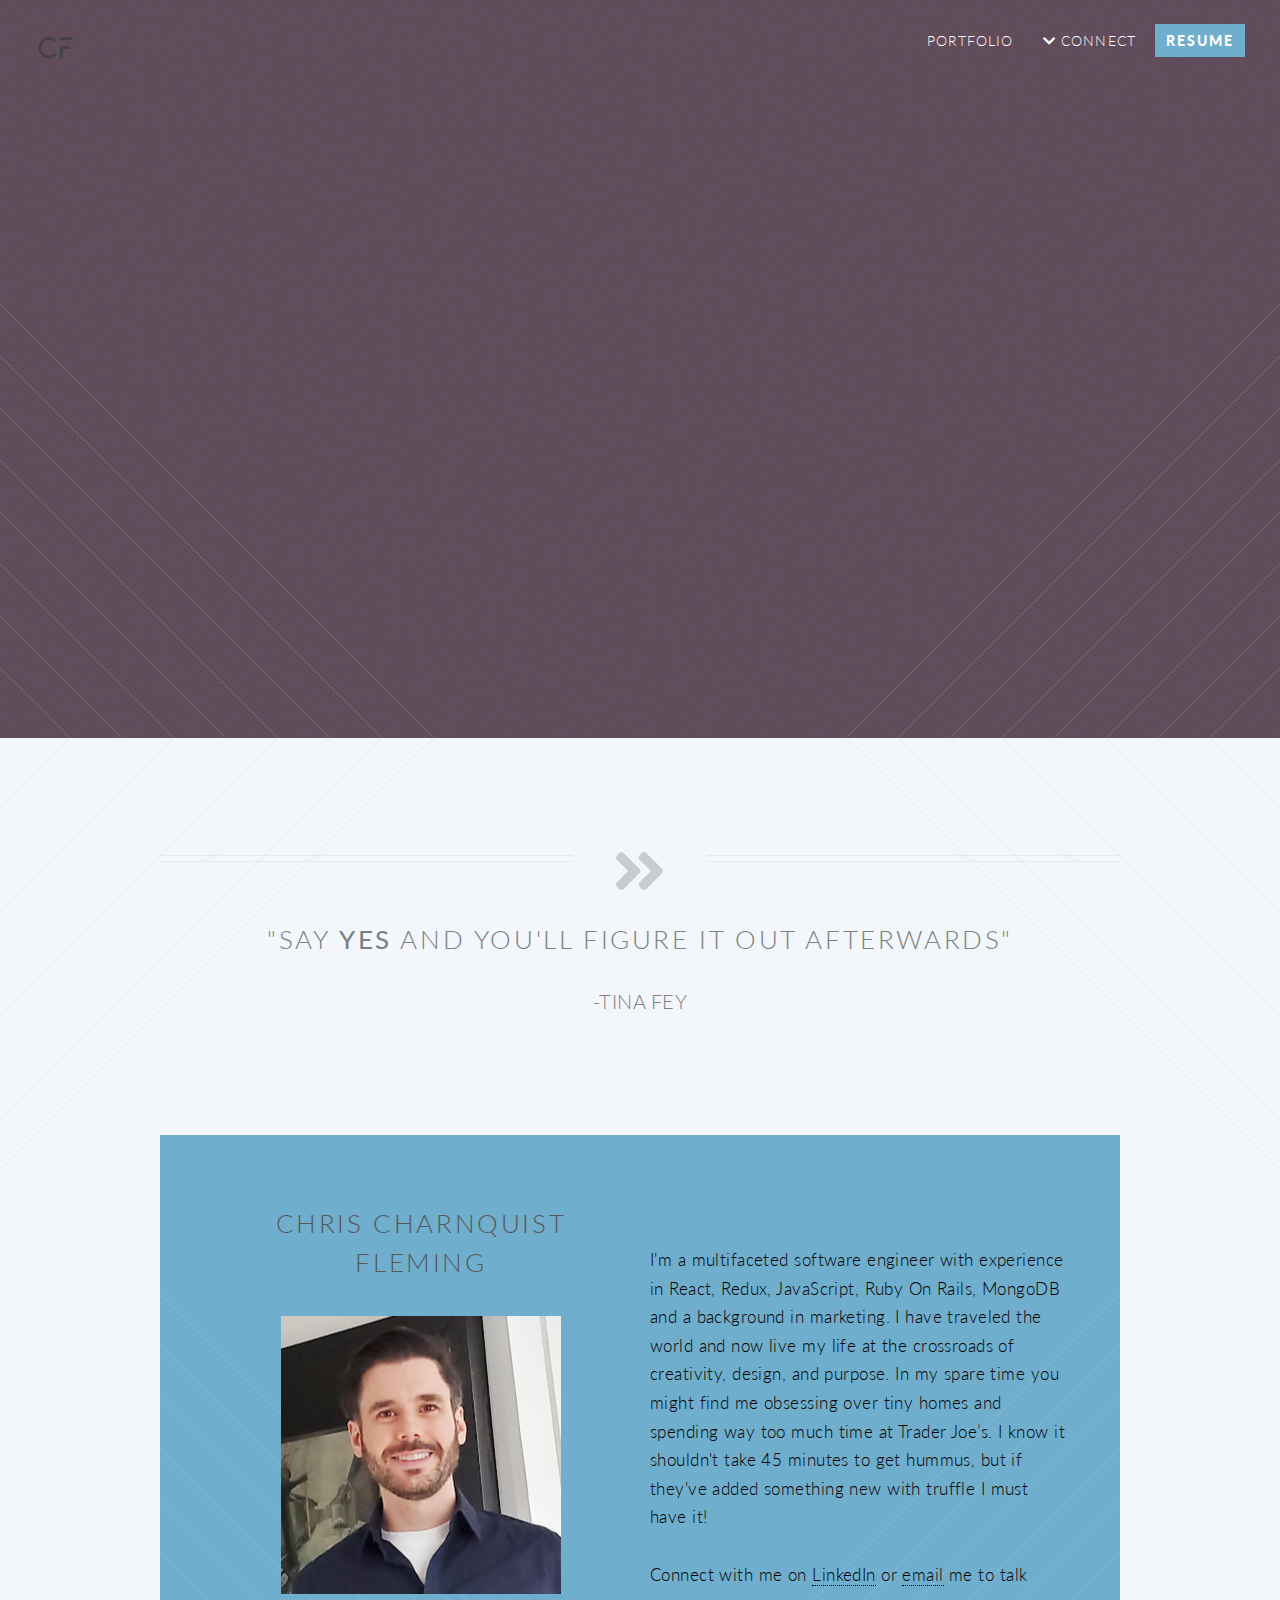
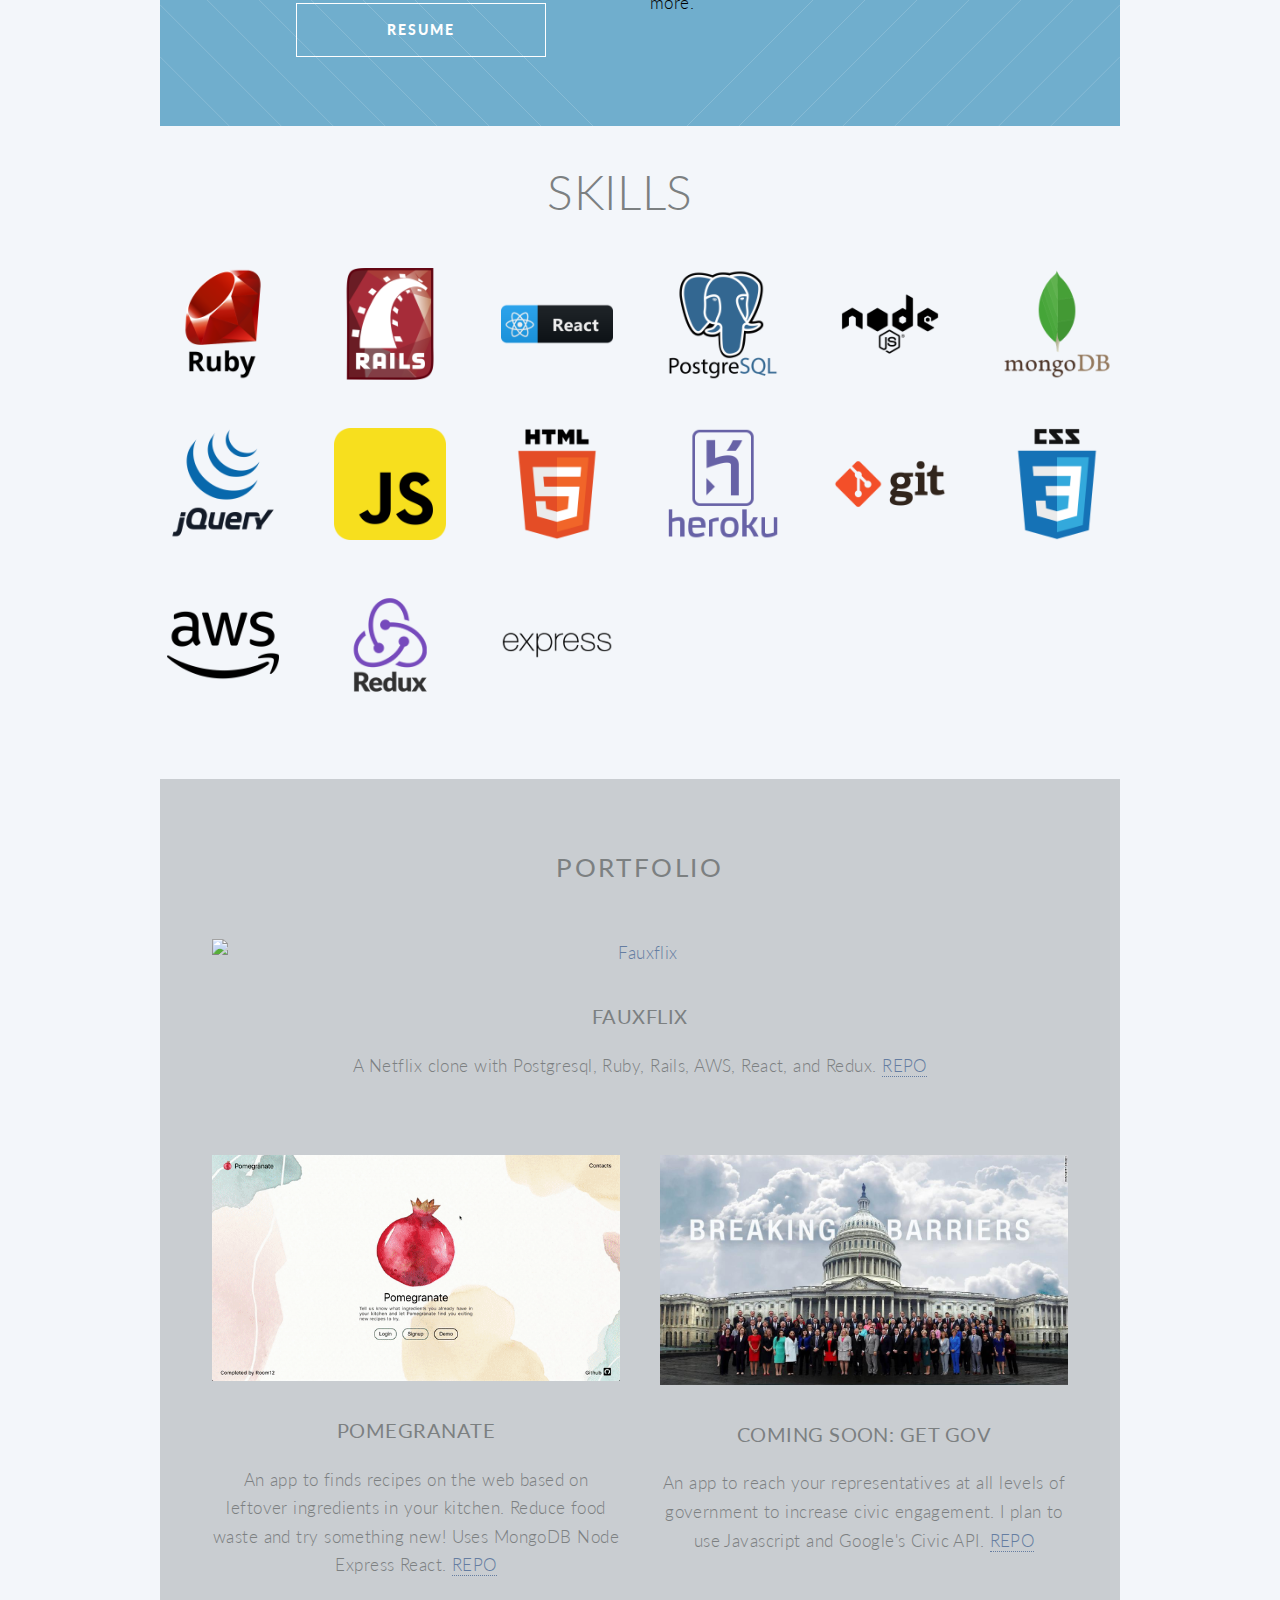
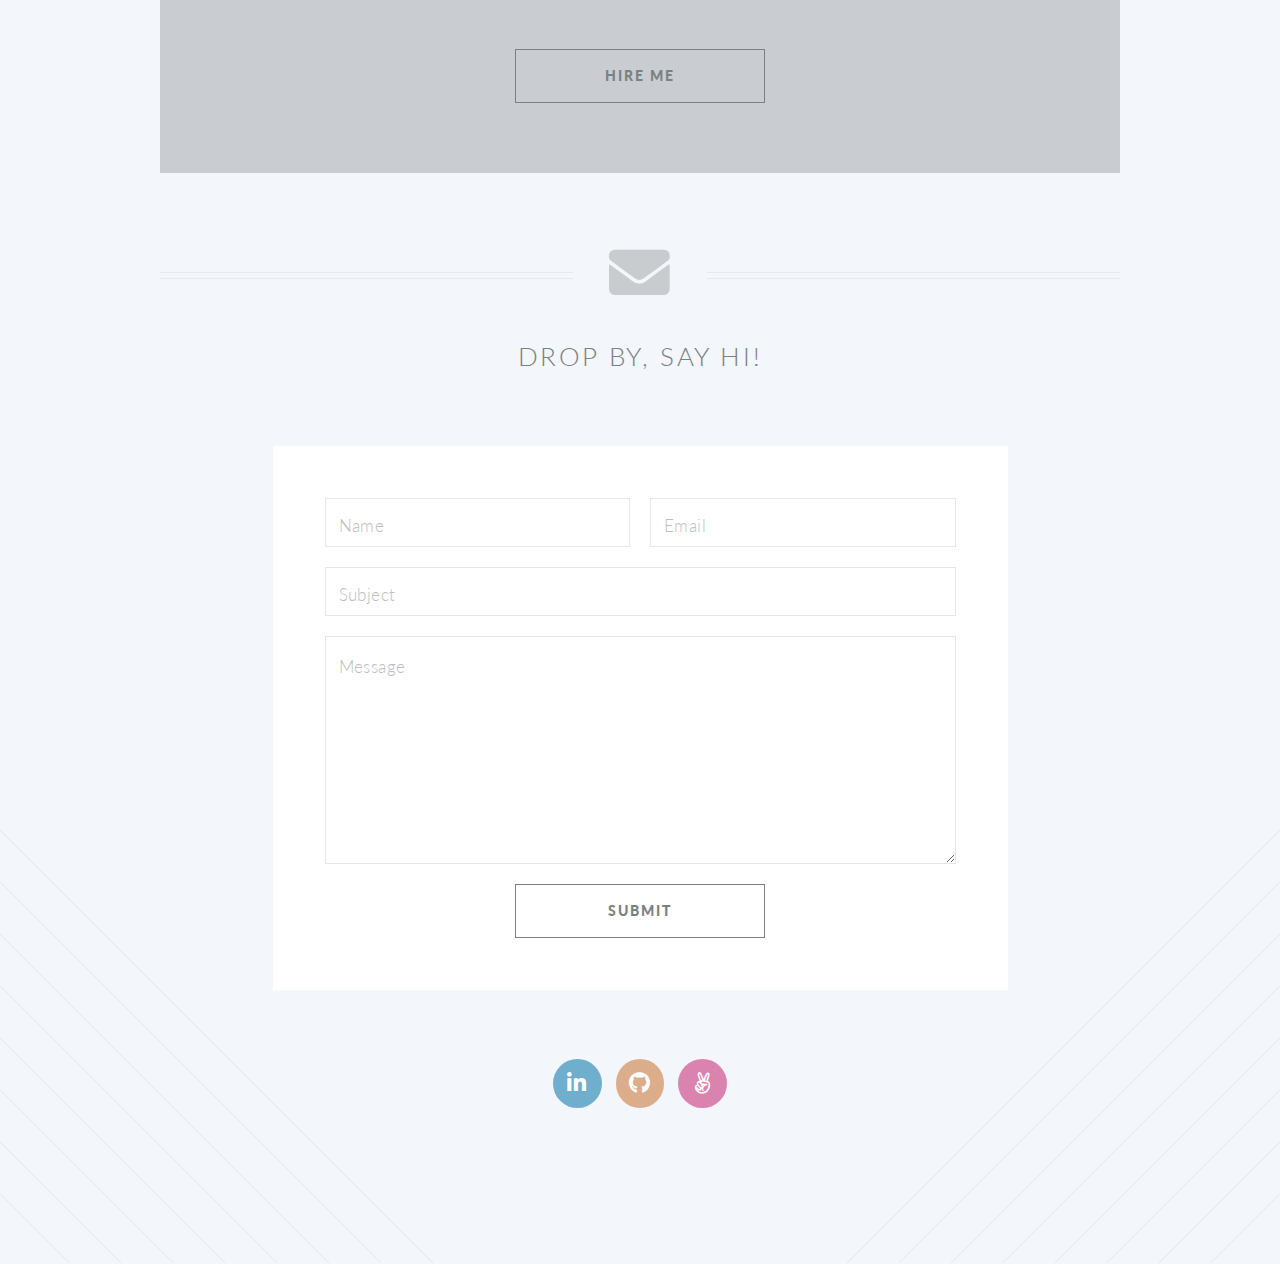
==== index.html @ 37ac49d1 "Update anchor tags" ====
<!DOCTYPE HTML>

<html>
	<head>
		<title>ChristopherCFleming</title>
		<meta charset="utf-8" />
		<meta property="og:title" content="Portfolio Site" />
		<meta property='og:image' content="portfolio_preview_pic.png" />
		<meta property="og:description"
       		content="Christopher Charnquist Fleming's Software Engineering Portfolio."
     	/>
		<meta name="viewport" content="width=device-width, initial-scale=1, user-scalable=no" />
		<link rel="stylesheet" href="assets/css/main.css" />
		<noscript><link rel="stylesheet" href="assets/css/noscript.css" /></noscript>
		<link rel="apple-touch-icon" sizes="180x180" href="/apple-touch-icon.png">
		<link rel="icon" type="image/png" sizes="32x32" href="/favicon-32x32.png">
		<link rel="icon" type="image/png" sizes="16x16" href="/favicon-16x16.png">
		<link rel="manifest" href="/site.webmanifest">
	</head>
	<body class="index is-preload">
		<div id="page-wrapper">

			<!-- Header -->
				<header id="header" class="alt">
					<h1 id="logo"><a href="#page-wrapper"><img src="./better_initials.png" alt="logo" id="initialsLogo"></a></h1>
					<nav id="nav">
						<ul>
							<li class="submenuregular">
								<a href="#portfolio">Portfolio</a>
							</li>
							<li class="submenu"><i class="fas fa-chevron-down"></i> Connect
								<ul>
									<li>
										<a href="https://www.linkedin.com/in/christophercfleming/" target="__">LinkedIn</a>
									</li>
									<li>
										<a href="https://github.com/ChristopherCFleming" target="__">Github</a>
									</li>
									<li>
										<a href="https://angel.co/u/christopher-c-fleming" target="__">AngelList</a>
									</li>
									<li>
										<a href="#email">Email</a>
									</li>
								</ul>
							</li>
							<li><a href="Chris_Charnquist_Fleming_Resume.pdf" class="button primary" target="__">Resume</a></li>
						</ul>
					</nav>
				</header>

			<!-- Banner -->
				<section id="banner">

					<!--
						".inner" is set up as an inline-block so it automatically expands
						in both directions to fit whatever's inside it. This means it won't
						automatically wrap lines, so be sure to use line breaks where
						appropriate (<br />).
					-->
					<div class="inner">
						<h2>Nice to meet you. I'm Chris.</h2>
						<p>NYC Software Engineer</p>
					</div>

				</section>

			<!-- Main -->
				<article id="main">

					<header class="special container">
						<span class="icon solid fas fa-angle-double-right"></span>
						
						<h2>"Say <strong>yes</strong> and you'll figure it out afterwards"</h2>
						<br />
						<h3>-Tina Fey</h3>
						<br />
					</header>

					<!-- One -->
						<section class="wrapper style2 container special-alt">
							<div class="row gtr-50">
								<div class="col-6 col-12-narrower" id="aboutMeBio">
									<h2 class="name">Chris Charnquist Fleming</h2>
									<img src="profile_photo.png" class="profilePic" alt="Profile Pic">
									<footer>
										<ul class="buttons">
											<li><a href="Chris_Charnquist_Fleming_Resume.pdf" target=__ class="button">Resume</a></li>
										</ul>
									</footer>

								</div>
								<div class="col-6 col-12-narrower">
									<p class="aboutMe">I'm a multifaceted software engineer with experience in React, Redux, JavaScript, Ruby On Rails, MongoDB and a background in marketing. I have traveled the world and now live my life at the crossroads of creativity, design, and purpose. In my spare time you might find me obsessing over tiny homes and spending way too much time at Trader Joe’s. I know it shouldn't take 45 minutes to get hummus, but if they've added something new with truffle I must have it!
										<br />
										<br />
										Connect with me on <a class="aboutLinks" href="https://www.linkedin.com/in/christophercfleming/" target=__>LinkedIn</a> or <a
											class="aboutLinks" href="#email">email</a> me to talk more.
									</p>
								</div>
							</div>
						</section>

					<!-- Two -->
						<section class="wrapper style1 container special">
							<div class="row">
								<h1 class="col-12 skillsTitle">Skills</h1>
								<div class="col-2 col-3-narrower">
									<section>
										<span><img src="./images/ruby.png" alt="Ruby" class="skillIcon"></span>
									</section>
								</div>
								<div class="col-2 col-3-narrower">
									<section>
										<span><img src="./images/rails.png" alt="Rails" class="skillIcon"></span>
									</section>
								</div>
								<div class="col-2 col-3-narrower">
									<section>
										<span><img src="./images/react.png" alt="react" class="skillIcon"></span>
									</section>
								</div>
								<div class="col-2 col-3-narrower">
									<section>
										<span><img src="./images/postgresql.png" alt="postgresql" class="skillIcon"></span>
									</section>
								</div>
								<div class="col-2 col-3-narrower">
									<section>
										<span><img src="./images/node.png" alt="nodejs" class="skillIcon"></span>
									</section>
								</div>
								<div class="col-2 col-3-narrower">
									<section>
										<span><img src="./images/mongodb.png" alt="mongodb" class="skillIcon"></span>
									</section>
								</div>
								<div class="col-2 col-3-narrower">
									<section>
										<span><img src="./images/jquery.png" alt="jquery" class="skillIcon"></span>
									</section>
								</div>
								<div class="col-2 col-3-narrower">
									<section>
										<span><img src="./images/javascript.png" alt="javascript" class="skillIcon"></span>
									</section>
								</div>
								<div class="col-2 col-3-narrower">
									<section>
										<span><img src="./images/html.png" alt="html" class="skillIcon"></span>
									</section>
								</div>
								<div class="col-2 col-3-narrower">
									<section>
										<span><img src="./images/heroku.png" alt="heroku" class="skillIcon"></span>
									</section>
								</div>
								<div class="col-2 col-3-narrower">
									<section>
										<span><img src="./images/git.png" alt="git" class="skillIcon"></span>
									</section>
								</div>
								<div class="col-2 col-3-narrower">
									<section>
										<span><img src="./images/css.png" alt="css" class="skillIcon"></span>
									</section>
								</div>
								<div class="col-2 col-3-narrower">
									<section>
										<span><img src="./images/aws.png" alt="aws" class="skillIcon"></span>
									</section>
								</div>
								<div class="col-2 col-3-narrower">
									<section>
										<span><img src="./images/redux.png" alt="redux" class="skillIcon"></span>
									</section>
								</div>
								<div class="col-2 col-3-narrower">
									<section>
										<span><img src="./images/express.png" alt="express" class="skillIcon"></span>
									</section>
								</div>
							</div>
						</section>

						<!-- Projects -->
						<section id="portfolio" class="wrapper style3 container special">
						
							<header class="major">
								<h2><b>Portfolio</b></h2>
							</header>
							<div class="row">
								<div class="col-12 col-12-narrower">
						
									<section>
										<a href="https://fauxflix.herokuapp.com/" class="image featured" target="__"><img src="images/FauxFlix.gif" alt="Fauxflix" /></a>
										<header>
											<h3><b>Fauxflix</b></h3>
										</header>
										<p>A Netflix clone with Postgresql, Ruby, Rails, AWS, React, and Redux. <a href="https://github.com/ChristopherCFleming/FauxFlix" class="repoLink" target="__">REPO</a></p>
									</section>
								</div>
						
							<div class="row">
								<div class="col-6 col-12-narrower">
						
									<section>
										<a href="https://aapomegranate.herokuapp.com/#/" target="__" class="image featured"><img src="images/pom_linkedin_demo.gif" alt="Pomegranate" /></a>
										<header>
											<h3><b>Pomegranate</b></h3>
										</header>
										<p>An app to finds recipes on the web based on leftover ingredients in your kitchen. Reduce food waste and try something new! Uses MongoDB Node Express React. <a href="https://github.com/Nikoobox/pomegranate" class="repoLink" target="__">REPO</a></p>
									</section>
						
								</div>
								<div class="col-6 col-12-narrower">
						
									<section>
										<a href="#portfolio" class="image featured"><img src="images/congress.jpeg" alt="Get Gov"/></a>
										<header>
											<h3><b>Coming Soon: Get Gov</b></h3>
										</header>
										<p>An app to reach your representatives at all levels of government to increase civic engagement. I plan to use Javascript and Google's Civic API. <a href="https://github.com/ChristopherCFleming/Get-Gov" class="repoLink" target="__">REPO</a></p>
									</section>
						
								</div>
							</div>
						
							<footer class="major resumeContainer">
								<ul class="buttons">
									<li class="resumeButton"><a href="Chris_Charnquist_Fleming_Resume.pdf" target="__" class="button">Hire Me</a></li>
								</ul>
							</footer>
						</section>

				<!-- Contact Form -->

				<article id="email">
				
					<header class="special container">
						<span class="icon solid fa-envelope"></span>
						<h2>Drop By, Say Hi!</h2>
					</header>
				
					<!-- One -->
					<section class="wrapper style4 special container medium">
				
						<!-- Content -->
						<div class="content">
							<form action="https://formspree.io/f/xgervnrd" method="POST">
								<div class="row gtr-50">
									<div class="col-6 col-12-mobile">
										<input type="text" name="name" placeholder="Name" id="full-name" required=""/>
									</div>
									<div class="col-6 col-12-mobile">
										<input type="email" name="_replyto" placeholder="Email" />
									</div>
									<div class="col-12">
										<input type="text" name="subject" placeholder="Subject" />
									</div>
									<div class="col-12">
										<textarea name="message" placeholder="Message" rows="7"></textarea>
									</div>
									<div class="col-12">
										<ul class="buttons">
											<li><input type="submit" class="special" value="Submit" /></li>
										</ul>
									</div>
								</div>
							</form>
						</div>
				
					</section>

					<ul class="icons footerIcons">
						<li><a href="https://www.linkedin.com/in/christophercfleming/" class="icon brands circle fa-linkedin-in"
								target="__"><span class="label">LinkedIn</span></a></li>
						<li><a href="https://github.com/ChristopherCFleming" class="icon brands circle fa-github" target="__"><span
									class="label">Github</span></a></li>
						<li><a href="https://angel.co/u/christopher-c-fleming" class="icon brands circle fa-angellist" target="__"><span
									class="label">AngelList</span></a></li>
					</ul>
				
				</article>

			<!-- Footer -->
			
		</div>

		<!--
	Twenty by HTML5 UP
	html5up.net | @ajlkn
	Free for personal and commercial use under the CCA 3.0 license (html5up.net/license)
-->

		<!-- Scripts -->
			<script src="assets/js/jquery.min.js"></script>
			<script src="assets/js/jquery.dropotron.min.js"></script>
			<script src="assets/js/jquery.scrolly.min.js"></script>
			<script src="assets/js/jquery.scrollex.min.js"></script>
			<script src="assets/js/browser.min.js"></script>
			<script src="assets/js/breakpoints.min.js"></script>
			<script src="assets/js/util.js"></script>
			<script src="assets/js/main.js"></script>

	</body>
</html>
---- assets/css/main.css ----
@import url("fontawesome-all.min.css");
@import url("https://fonts.googleapis.com/css?family=Lato:300,400,900");

/*
	Twenty by HTML5 UP
	html5up.net | @ajlkn
	Free for personal and commercial use under the CCA 3.0 license (html5up.net/license)
*/

html, body, div, span, applet, object,
iframe, h1, h2, h3, h4, h5, h6, p, blockquote,
pre, a, abbr, acronym, address, big, cite,
code, del, dfn, em, img, ins, kbd, q, s, samp,
small, strike, strong, sub, sup, tt, var, b,
u, i, center, dl, dt, dd, ol, ul, li, fieldset,
form, label, legend, table, caption, tbody,
tfoot, thead, tr, th, td, article, aside,
canvas, details, embed, figure, figcaption,
footer, header, hgroup, menu, nav, output, ruby,
section, summary, time, mark, audio, video {
	margin: 0;
	padding: 0;
	border: 0;
	font-size: 100%;
	font: inherit;
	vertical-align: baseline;}

article, aside, details, figcaption, figure,
footer, header, hgroup, menu, nav, section {
	display: block;}

body {
	line-height: 1;
}

ol, ul {
	list-style: none;
}

blockquote, q {
	quotes: none;
}

	blockquote:before, blockquote:after, q:before, q:after {
		content: '';
		content: none;
	}

table {
	border-collapse: collapse;
	border-spacing: 0;
}

body {
	-webkit-text-size-adjust: none;
}

mark {
	background-color: transparent;
	color: inherit;
}

input::-moz-focus-inner {
	border: 0;
	padding: 0;
}

input, select, textarea {
	-moz-appearance: none;
	-webkit-appearance: none;
	-ms-appearance: none;
	appearance: none;
}

/* Basic */

	html {
		box-sizing: border-box;
  		scroll-behavior: smooth;
	}


	*, *:before, *:after {
		box-sizing: inherit;
	}

	body {
		background: #f3f6fa;
	}

		body.is-preload *, body.is-preload *:before, body.is-preload *:after {
			-moz-animation: none !important;
			-webkit-animation: none !important;
			-ms-animation: none !important;
			animation: none !important;
			-moz-transition: none !important;
			-webkit-transition: none !important;
			-ms-transition: none !important;
			transition: none !important;
		}

	body, input, select, textarea {
		color: #7c8081;
		font-family: 'Lato', sans-serif;
		font-size: 15pt;
		font-weight: 300;
		letter-spacing: 0.025em;
		line-height: 1.75em;
	}

	a {
		-moz-transition: 
		color 0.2s ease-in-out, border-color 0.2s ease-in-out, background-color 0.2s ease-in-out;
		-webkit-transition: color 0.2s ease-in-out, border-color 0.2s ease-in-out, background-color 0.2s ease-in-out;
		-ms-transition: color 0.2s ease-in-out, border-color 0.2s ease-in-out, background-color 0.2s ease-in-out;
		transition: color 0.2s ease-in-out, border-color 0.2s ease-in-out, background-color 0.2s ease-in-out;
		color:#657da1 ;
		text-decoration: none;
		border-bottom: dotted 1px;
	}

		a:hover {
			border-bottom-color: transparent;
		}

	strong, b {
		font-weight: 400;
	}

	p, ul, ol, dl, table, blockquote {
		margin: 0 0 2em 0;
	}

	h1, h2, h3, h4, h5, h6 {
		color: inherit;
		font-weight: 300;
		line-height: 1.75em;
		margin-bottom: 1em;
		text-transform: uppercase;
	}

		h1 a, h2 a, h3 a, h4 a, h5 a, h6 a {
			color: inherit;
			text-decoration: none;
			border: 0;
		}

	h2 {
		font-size: 1.5em;
		letter-spacing: 0.1em;
	}

	h3 {
		font-size: 1.15em;
		letter-spacing: 0.025em;
	}

	sub {
		font-size: 0.8em;
		position: relative;
		top: 0.5em;
	}

	sup {
		font-size: 0.8em;
		position: relative;
		top: -0.5em;
	}

	hr {
		border-top: solid 1px rgba(124, 128, 129, 0.2);
		border: 0;
		margin-bottom: 1.5em;
	}

	blockquote {
		border-left: solid 0.5em rgba(124, 128, 129, 0.2);
		font-style: italic;
		padding: 1em 0 1em 2em;
	}

/* Container */

	.container {
		margin: 0 auto;
		max-width: 100%;
		width: 1400px;
	}

		.container.medium {
			width: 1050px;
		}

		@media screen and (max-width: 1680px) {

			.container {
				width: 1200px;
			}

				.container.medium {
					width: 900px;
				}

		}

		@media screen and (max-width: 1280px) {

			.container {
				width: 960px;
			}

				.container.medium {
					width: 735px;
				}

		}

		@media screen and (max-width: 980px) {

			.container {
				width: 95%;
			}

				.container.medium {
					width: 71.25%;
				}

		}

		@media screen and (max-width: 840px) {

			.container {
				width: 95%;
			}

				.container.medium {
					width: 95%;
				}

		}

		@media screen and (max-width: 736px) {

			.container {
				width: 100%;
			}

				.container.medium {
					width: 100%;
				}

		}

/* Row */

	.row {
		display: flex;
		flex-wrap: wrap;
		box-sizing: border-box;
		align-items: stretch;
	}

		.row > * {
			box-sizing: border-box;
		}

		.row.gtr-uniform > * > :last-child {
			margin-bottom: 0;
		}

		.row.aln-left {
			justify-content: flex-start;
		}

		.row.aln-center {
			justify-content: center;
		}

		.row.aln-right {
			justify-content: flex-end;
		}

		.row.aln-top {
			align-items: flex-start;
		}

		.row.aln-middle {
			align-items: center;
		}

		.row.aln-bottom {
			align-items: flex-end;
		}

		.row > .imp {
			order: -1;
		}

		.row > .col-1 {
			width: 8.33333%;
		}

		.row > .off-1 {
			margin-left: 8.33333%;
		}

		.row > .col-2 {
			width: 16.66667%;
		}

		.row > .off-2 {
			margin-left: 16.66667%;
		}

		.row > .col-3 {
			width: 25%;
		}

		.row > .off-3 {
			margin-left: 25%;
		}

		.row > .col-4 {
			width: 33.33333%;
		}

		.row > .off-4 {
			margin-left: 33.33333%;
		}

		.row > .col-5 {
			width: 41.66667%;
		}

		.row > .off-5 {
			margin-left: 41.66667%;
		}

		.row > .col-6 {
			width: 50%;
		}

		.row > .off-6 {
			margin-left: 50%;
		}

		.row > .col-7 {
			width: 58.33333%;
		}

		.row > .off-7 {
			margin-left: 58.33333%;
		}

		.row > .col-8 {
			width: 66.66667%;
		}

		.row > .off-8 {
			margin-left: 66.66667%;
		}

		.row > .col-9 {
			width: 75%;
		}

		.row > .off-9 {
			margin-left: 75%;
		}

		.row > .col-10 {
			width: 83.33333%;
		}

		.row > .off-10 {
			margin-left: 83.33333%;
		}

		.row > .col-11 {
			width: 91.66667%;
		}

		.row > .off-11 {
			margin-left: 91.66667%;
		}

		.row > .col-12 {
			width: 100%;
		}

		.row > .off-12 {
			margin-left: 100%;
		}

		.row.gtr-0 {
			margin-top: 0px;
			margin-left: 0px;
		}

			.row.gtr-0 > * {
				padding: 0px 0 0 0px;
			}

			.row.gtr-0.gtr-uniform {
				margin-top: 0px;
			}

				.row.gtr-0.gtr-uniform > * {
					padding-top: 0px;
				}

		.row.gtr-25 {
			margin-top: -12.5px;
			margin-left: -12.5px;
		}

			.row.gtr-25 > * {
				padding: 12.5px 0 0 12.5px;
			}

			.row.gtr-25.gtr-uniform {
				margin-top: -12.5px;
			}

				.row.gtr-25.gtr-uniform > * {
					padding-top: 12.5px;
				}

		.row.gtr-50 {
			margin-top: -25px;
			margin-left: -25px;
		}

			.row.gtr-50 > * {
				padding: 25px 0 0 25px;
			}

			.row.gtr-50.gtr-uniform {
				margin-top: -25px;
			}

				.row.gtr-50.gtr-uniform > * {
					padding-top: 25px;
				}

		.row {
			margin-top: -50px;
			margin-left: -50px;
		}

			.row > * {
				padding: 50px 0 0 50px;
			}

			.row.gtr-uniform {
				margin-top: -50px;
			}

				.row.gtr-uniform > * {
					padding-top: 50px;
				}

		.row.gtr-150 {
			margin-top: -75px;
			margin-left: -75px;
		}

			.row.gtr-150 > * {
				padding: 75px 0 0 75px;
			}

			.row.gtr-150.gtr-uniform {
				margin-top: -75px;
			}

				.row.gtr-150.gtr-uniform > * {
					padding-top: 75px;
				}

		.row.gtr-200 {
			margin-top: -100px;
			margin-left: -100px;
		}

			.row.gtr-200 > * {
				padding: 100px 0 0 100px;
			}

			.row.gtr-200.gtr-uniform {
				margin-top: -100px;
			}

				.row.gtr-200.gtr-uniform > * {
					padding-top: 100px;
				}

		@media screen and (max-width: 1680px) {

			.row {
				display: flex;
				flex-wrap: wrap;
				box-sizing: border-box;
				align-items: stretch;
			}

				.row > * {
					box-sizing: border-box;
				}

				.row.gtr-uniform > * > :last-child {
					margin-bottom: 0;
				}

				.row.aln-left {
					justify-content: flex-start;
				}

				.row.aln-center {
					justify-content: center;
				}

				.row.aln-right {
					justify-content: flex-end;
				}

				.row.aln-top {
					align-items: flex-start;
				}

				.row.aln-middle {
					align-items: center;
				}

				.row.aln-bottom {
					align-items: flex-end;
				}

				.row > .imp-wide {
					order: -1;
				}

				.row > .col-1-wide {
					width: 8.33333%;
				}

				.row > .off-1-wide {
					margin-left: 8.33333%;
				}

				.row > .col-2-wide {
					width: 16.66667%;
				}

				.row > .off-2-wide {
					margin-left: 16.66667%;
				}

				.row > .col-3-wide {
					width: 25%;
				}

				.row > .off-3-wide {
					margin-left: 25%;
				}

				.row > .col-4-wide {
					width: 33.33333%;
				}

				.row > .off-4-wide {
					margin-left: 33.33333%;
				}

				.row > .col-5-wide {
					width: 41.66667%;
				}

				.row > .off-5-wide {
					margin-left: 41.66667%;
				}

				.row > .col-6-wide {
					width: 50%;
				}

				.row > .off-6-wide {
					margin-left: 50%;
				}

				.row > .col-7-wide {
					width: 58.33333%;
				}

				.row > .off-7-wide {
					margin-left: 58.33333%;
				}

				.row > .col-8-wide {
					width: 66.66667%;
				}

				.row > .off-8-wide {
					margin-left: 66.66667%;
				}

				.row > .col-9-wide {
					width: 75%;
				}

				.row > .off-9-wide {
					margin-left: 75%;
				}

				.row > .col-10-wide {
					width: 83.33333%;
				}

				.row > .off-10-wide {
					margin-left: 83.33333%;
				}

				.row > .col-11-wide {
					width: 91.66667%;
				}

				.row > .off-11-wide {
					margin-left: 91.66667%;
				}

				.row > .col-12-wide {
					width: 100%;
				}

				.row > .off-12-wide {
					margin-left: 100%;
				}

				.row.gtr-0 {
					margin-top: 0px;
					margin-left: 0px;
				}

					.row.gtr-0 > * {
						padding: 0px 0 0 0px;
					}

					.row.gtr-0.gtr-uniform {
						margin-top: 0px;
					}

						.row.gtr-0.gtr-uniform > * {
							padding-top: 0px;
						}

				.row.gtr-25 {
					margin-top: -10px;
					margin-left: -10px;
				}

					.row.gtr-25 > * {
						padding: 10px 0 0 10px;
					}

					.row.gtr-25.gtr-uniform {
						margin-top: -10px;
					}

						.row.gtr-25.gtr-uniform > * {
							padding-top: 10px;
						}

				.row.gtr-50 {
					margin-top: -20px;
					margin-left: -20px;
				}

					.row.gtr-50 > * {
						padding: 20px 0 0 20px;
					}

					.row.gtr-50.gtr-uniform {
						margin-top: -20px;
					}

						.row.gtr-50.gtr-uniform > * {
							padding-top: 20px;
						}

				.row {
					margin-top: -40px;
					margin-left: -40px;
				}

					.row > * {
						padding: 40px 0 0 40px;
					}

					.row.gtr-uniform {
						margin-top: -40px;
					}

						.row.gtr-uniform > * {
							padding-top: 40px;
						}

				.row.gtr-150 {
					margin-top: -60px;
					margin-left: -60px;
				}

					.row.gtr-150 > * {
						padding: 60px 0 0 60px;
					}

					.row.gtr-150.gtr-uniform {
						margin-top: -60px;
					}

						.row.gtr-150.gtr-uniform > * {
							padding-top: 60px;
						}

				.row.gtr-200 {
					margin-top: -80px;
					margin-left: -80px;
				}

					.row.gtr-200 > * {
						padding: 80px 0 0 80px;
					}

					.row.gtr-200.gtr-uniform {
						margin-top: -80px;
					}

						.row.gtr-200.gtr-uniform > * {
							padding-top: 80px;
						}

		}

		@media screen and (max-width: 1280px) {

			.row {
				display: flex;
				flex-wrap: wrap;
				box-sizing: border-box;
				align-items: stretch;
			}

				.row > * {
					box-sizing: border-box;
				}

				.row.gtr-uniform > * > :last-child {
					margin-bottom: 0;
				}

				.row.aln-left {
					justify-content: flex-start;
				}

				.row.aln-center {
					justify-content: center;
				}

				.row.aln-right {
					justify-content: flex-end;
				}

				.row.aln-top {
					align-items: flex-start;
				}

				.row.aln-middle {
					align-items: center;
				}

				.row.aln-bottom {
					align-items: flex-end;
				}

				.row > .imp-normal {
					order: -1;
				}

				.row > .col-1-normal {
					width: 8.33333%;
				}

				.row > .off-1-normal {
					margin-left: 8.33333%;
				}

				.row > .col-2-normal {
					width: 16.66667%;
				}

				.row > .off-2-normal {
					margin-left: 16.66667%;
				}

				.row > .col-3-normal {
					width: 25%;
				}

				.row > .off-3-normal {
					margin-left: 25%;
				}

				.row > .col-4-normal {
					width: 33.33333%;
				}

				.row > .off-4-normal {
					margin-left: 33.33333%;
				}

				.row > .col-5-normal {
					width: 41.66667%;
				}

				.row > .off-5-normal {
					margin-left: 41.66667%;
				}

				.row > .col-6-normal {
					width: 50%;
				}

				.row > .off-6-normal {
					margin-left: 50%;
				}

				.row > .col-7-normal {
					width: 58.33333%;
				}

				.row > .off-7-normal {
					margin-left: 58.33333%;
				}

				.row > .col-8-normal {
					width: 66.66667%;
				}

				.row > .off-8-normal {
					margin-left: 66.66667%;
				}

				.row > .col-9-normal {
					width: 75%;
				}

				.row > .off-9-normal {
					margin-left: 75%;
				}

				.row > .col-10-normal {
					width: 83.33333%;
				}

				.row > .off-10-normal {
					margin-left: 83.33333%;
				}

				.row > .col-11-normal {
					width: 91.66667%;
				}

				.row > .off-11-normal {
					margin-left: 91.66667%;
				}

				.row > .col-12-normal {
					width: 100%;
				}

				.row > .off-12-normal {
					margin-left: 100%;
				}

				.row.gtr-0 {
					margin-top: 0px;
					margin-left: 0px;
				}

					.row.gtr-0 > * {
						padding: 0px 0 0 0px;
					}

					.row.gtr-0.gtr-uniform {
						margin-top: 0px;
					}

						.row.gtr-0.gtr-uniform > * {
							padding-top: 0px;
						}

				.row.gtr-25 {
					margin-top: -10px;
					margin-left: -10px;
				}

					.row.gtr-25 > * {
						padding: 10px 0 0 10px;
					}

					.row.gtr-25.gtr-uniform {
						margin-top: -10px;
					}

						.row.gtr-25.gtr-uniform > * {
							padding-top: 10px;
						}

				.row.gtr-50 {
					margin-top: -20px;
					margin-left: -20px;
				}

					.row.gtr-50 > * {
						padding: 20px 0 0 20px;
					}

					.row.gtr-50.gtr-uniform {
						margin-top: -20px;
					}

						.row.gtr-50.gtr-uniform > * {
							padding-top: 20px;
						}

				.row {
					margin-top: -40px;
					margin-left: -40px;
				}

					.row > * {
						padding: 40px 0 0 40px;
					}

					.row.gtr-uniform {
						margin-top: -40px;
					}

						.row.gtr-uniform > * {
							padding-top: 40px;
						}

				.row.gtr-150 {
					margin-top: -60px;
					margin-left: -60px;
				}

					.row.gtr-150 > * {
						padding: 60px 0 0 60px;
					}

					.row.gtr-150.gtr-uniform {
						margin-top: -60px;
					}

						.row.gtr-150.gtr-uniform > * {
							padding-top: 60px;
						}

				.row.gtr-200 {
					margin-top: -80px;
					margin-left: -80px;
				}

					.row.gtr-200 > * {
						padding: 80px 0 0 80px;
					}

					.row.gtr-200.gtr-uniform {
						margin-top: -80px;
					}

						.row.gtr-200.gtr-uniform > * {
							padding-top: 80px;
						}

		}

		@media screen and (max-width: 980px) {

			.row {
				display: flex;
				flex-wrap: wrap;
				box-sizing: border-box;
				align-items: stretch;
			}

				.row > * {
					box-sizing: border-box;
				}

				.row.gtr-uniform > * > :last-child {
					margin-bottom: 0;
				}

				.row.aln-left {
					justify-content: flex-start;
				}

				.row.aln-center {
					justify-content: center;
				}

				.row.aln-right {
					justify-content: flex-end;
				}

				.row.aln-top {
					align-items: flex-start;
				}

				.row.aln-middle {
					align-items: center;
				}

				.row.aln-bottom {
					align-items: flex-end;
				}

				.row > .imp-narrow {
					order: -1;
				}

				.row > .col-1-narrow {
					width: 8.33333%;
				}

				.row > .off-1-narrow {
					margin-left: 8.33333%;
				}

				.row > .col-2-narrow {
					width: 16.66667%;
				}

				.row > .off-2-narrow {
					margin-left: 16.66667%;
				}

				.row > .col-3-narrow {
					width: 25%;
				}

				.row > .off-3-narrow {
					margin-left: 25%;
				}

				.row > .col-4-narrow {
					width: 33.33333%;
				}

				.row > .off-4-narrow {
					margin-left: 33.33333%;
				}

				.row > .col-5-narrow {
					width: 41.66667%;
				}

				.row > .off-5-narrow {
					margin-left: 41.66667%;
				}

				.row > .col-6-narrow {
					width: 50%;
				}

				.row > .off-6-narrow {
					margin-left: 50%;
				}

				.row > .col-7-narrow {
					width: 58.33333%;
				}

				.row > .off-7-narrow {
					margin-left: 58.33333%;
				}

				.row > .col-8-narrow {
					width: 66.66667%;
				}

				.row > .off-8-narrow {
					margin-left: 66.66667%;
				}

				.row > .col-9-narrow {
					width: 75%;
				}

				.row > .off-9-narrow {
					margin-left: 75%;
				}

				.row > .col-10-narrow {
					width: 83.33333%;
				}

				.row > .off-10-narrow {
					margin-left: 83.33333%;
				}

				.row > .col-11-narrow {
					width: 91.66667%;
				}

				.row > .off-11-narrow {
					margin-left: 91.66667%;
				}

				.row > .col-12-narrow {
					width: 100%;
				}

				.row > .off-12-narrow {
					margin-left: 100%;
				}

				.row.gtr-0 {
					margin-top: 0px;
					margin-left: 0px;
				}

					.row.gtr-0 > * {
						padding: 0px 0 0 0px;
					}

					.row.gtr-0.gtr-uniform {
						margin-top: 0px;
					}

						.row.gtr-0.gtr-uniform > * {
							padding-top: 0px;
						}

				.row.gtr-25 {
					margin-top: -7.5px;
					margin-left: -7.5px;
				}

					.row.gtr-25 > * {
						padding: 7.5px 0 0 7.5px;
					}

					.row.gtr-25.gtr-uniform {
						margin-top: -7.5px;
					}

						.row.gtr-25.gtr-uniform > * {
							padding-top: 7.5px;
						}

				.row.gtr-50 {
					margin-top: -15px;
					margin-left: -15px;
				}

					.row.gtr-50 > * {
						padding: 15px 0 0 15px;
					}

					.row.gtr-50.gtr-uniform {
						margin-top: -15px;
					}

						.row.gtr-50.gtr-uniform > * {
							padding-top: 15px;
						}

				.row {
					margin-top: -30px;
					margin-left: -30px;
				}

					.row > * {
						padding: 30px 0 0 30px;
					}

					.row.gtr-uniform {
						margin-top: -30px;
					}

						.row.gtr-uniform > * {
							padding-top: 30px;
						}

				.row.gtr-150 {
					margin-top: -45px;
					margin-left: -45px;
				}

					.row.gtr-150 > * {
						padding: 45px 0 0 45px;
					}

					.row.gtr-150.gtr-uniform {
						margin-top: -45px;
					}

						.row.gtr-150.gtr-uniform > * {
							padding-top: 45px;
						}

				.row.gtr-200 {
					margin-top: -60px;
					margin-left: -60px;
				}

					.row.gtr-200 > * {
						padding: 60px 0 0 60px;
					}

					.row.gtr-200.gtr-uniform {
						margin-top: -60px;
					}

						.row.gtr-200.gtr-uniform > * {
							padding-top: 60px;
						}

		}

		@media screen and (max-width: 840px) {

			.row {
				display: flex;
				flex-wrap: wrap;
				box-sizing: border-box;
				align-items: stretch;
			}

				.row > * {
					box-sizing: border-box;
				}

				.row.gtr-uniform > * > :last-child {
					margin-bottom: 0;
				}

				.row.aln-left {
					justify-content: flex-start;
				}

				.row.aln-center {
					justify-content: center;
				}

				.row.aln-right {
					justify-content: flex-end;
				}

				.row.aln-top {
					align-items: flex-start;
				}

				.row.aln-middle {
					align-items: center;
				}

				.row.aln-bottom {
					align-items: flex-end;
				}

				.row > .imp-narrower {
					order: -1;
				}

				.row > .col-1-narrower {
					width: 8.33333%;
				}

				.row > .off-1-narrower {
					margin-left: 8.33333%;
				}

				.row > .col-2-narrower {
					width: 16.66667%;
				}

				.row > .off-2-narrower {
					margin-left: 16.66667%;
				}

				.row > .col-3-narrower {
					width: 25%;
				}

				.row > .off-3-narrower {
					margin-left: 25%;
				}

				.row > .col-4-narrower {
					width: 33.33333%;
				}

				.row > .off-4-narrower {
					margin-left: 33.33333%;
				}

				.row > .col-5-narrower {
					width: 41.66667%;
				}

				.row > .off-5-narrower {
					margin-left: 41.66667%;
				}

				.row > .col-6-narrower {
					width: 50%;
				}

				.row > .off-6-narrower {
					margin-left: 50%;
				}

				.row > .col-7-narrower {
					width: 58.33333%;
				}

				.row > .off-7-narrower {
					margin-left: 58.33333%;
				}

				.row > .col-8-narrower {
					width: 66.66667%;
				}

				.row > .off-8-narrower {
					margin-left: 66.66667%;
				}

				.row > .col-9-narrower {
					width: 75%;
				}

				.row > .off-9-narrower {
					margin-left: 75%;
				}

				.row > .col-10-narrower {
					width: 83.33333%;
				}

				.row > .off-10-narrower {
					margin-left: 83.33333%;
				}

				.row > .col-11-narrower {
					width: 91.66667%;
				}

				.row > .off-11-narrower {
					margin-left: 91.66667%;
				}

				.row > .col-12-narrower {
					width: 100%;
				}

				.row > .off-12-narrower {
					margin-left: 100%;
				}

				.row.gtr-0 {
					margin-top: 0px;
					margin-left: 0px;
				}

					.row.gtr-0 > * {
						padding: 0px 0 0 0px;
					}

					.row.gtr-0.gtr-uniform {
						margin-top: 0px;
					}

						.row.gtr-0.gtr-uniform > * {
							padding-top: 0px;
						}

				.row.gtr-25 {
					margin-top: -7.5px;
					margin-left: -7.5px;
				}

					.row.gtr-25 > * {
						padding: 7.5px 0 0 7.5px;
					}

					.row.gtr-25.gtr-uniform {
						margin-top: -7.5px;
					}

						.row.gtr-25.gtr-uniform > * {
							padding-top: 7.5px;
						}

				.row.gtr-50 {
					margin-top: -15px;
					margin-left: -15px;
				}

					.row.gtr-50 > * {
						padding: 15px 0 0 15px;
					}

					.row.gtr-50.gtr-uniform {
						margin-top: -15px;
					}

						.row.gtr-50.gtr-uniform > * {
							padding-top: 15px;
						}

				.row {
					margin-top: -30px;
					margin-left: -30px;
				}

					.row > * {
						padding: 30px 0 0 30px;
					}

					.row.gtr-uniform {
						margin-top: -30px;
					}

						.row.gtr-uniform > * {
							padding-top: 30px;
						}

				.row.gtr-150 {
					margin-top: -45px;
					margin-left: -45px;
				}

					.row.gtr-150 > * {
						padding: 45px 0 0 45px;
					}

					.row.gtr-150.gtr-uniform {
						margin-top: -45px;
					}

						.row.gtr-150.gtr-uniform > * {
							padding-top: 45px;
						}

				.row.gtr-200 {
					margin-top: -60px;
					margin-left: -60px;
				}

					.row.gtr-200 > * {
						padding: 60px 0 0 60px;
					}

					.row.gtr-200.gtr-uniform {
						margin-top: -60px;
					}

						.row.gtr-200.gtr-uniform > * {
							padding-top: 60px;
						}

		}

		@media screen and (max-width: 736px) {

			.row {
				display: flex;
				flex-wrap: wrap;
				box-sizing: border-box;
				align-items: stretch;
			}

				.row > * {
					box-sizing: border-box;
				}

				.row.gtr-uniform > * > :last-child {
					margin-bottom: 0;
				}

				.row.aln-left {
					justify-content: flex-start;
				}

				.row.aln-center {
					justify-content: center;
				}

				.row.aln-right {
					justify-content: flex-end;
				}

				.row.aln-top {
					align-items: flex-start;
				}

				.row.aln-middle {
					align-items: center;
				}

				.row.aln-bottom {
					align-items: flex-end;
				}

				.row > .imp-mobile {
					order: -1;
				}

				.row > .col-1-mobile {
					width: 8.33333%;
				}

				.row > .off-1-mobile {
					margin-left: 8.33333%;
				}

				.row > .col-2-mobile {
					width: 16.66667%;
				}

				.row > .off-2-mobile {
					margin-left: 16.66667%;
				}

				.row > .col-3-mobile {
					width: 25%;
				}

				.row > .off-3-mobile {
					margin-left: 25%;
				}

				.row > .col-4-mobile {
					width: 33.33333%;
				}

				.row > .off-4-mobile {
					margin-left: 33.33333%;
				}

				.row > .col-5-mobile {
					width: 41.66667%;
				}

				.row > .off-5-mobile {
					margin-left: 41.66667%;
				}

				.row > .col-6-mobile {
					width: 50%;
				}

				.row > .off-6-mobile {
					margin-left: 50%;
				}

				.row > .col-7-mobile {
					width: 58.33333%;
				}

				.row > .off-7-mobile {
					margin-left: 58.33333%;
				}

				.row > .col-8-mobile {
					width: 66.66667%;
				}

				.row > .off-8-mobile {
					margin-left: 66.66667%;
				}

				.row > .col-9-mobile {
					width: 75%;
				}

				.row > .off-9-mobile {
					margin-left: 75%;
				}

				.row > .col-10-mobile {
					width: 83.33333%;
				}

				.row > .off-10-mobile {
					margin-left: 83.33333%;
				}

				.row > .col-11-mobile {
					width: 91.66667%;
				}

				.row > .off-11-mobile {
					margin-left: 91.66667%;
				}

				.row > .col-12-mobile {
					width: 100%;
				}

				.row > .off-12-mobile {
					margin-left: 100%;
				}

				.row.gtr-0 {
					margin-top: 0px;
					margin-left: 0px;
				}

					.row.gtr-0 > * {
						padding: 0px 0 0 0px;
					}

					.row.gtr-0.gtr-uniform {
						margin-top: 0px;
					}

						.row.gtr-0.gtr-uniform > * {
							padding-top: 0px;
						}

				.row.gtr-25 {
					margin-top: -7.5px;
					margin-left: -7.5px;
				}

					.row.gtr-25 > * {
						padding: 7.5px 0 0 7.5px;
					}

					.row.gtr-25.gtr-uniform {
						margin-top: -7.5px;
					}

						.row.gtr-25.gtr-uniform > * {
							padding-top: 7.5px;
						}

				.row.gtr-50 {
					margin-top: -15px;
					margin-left: -15px;
				}

					.row.gtr-50 > * {
						padding: 15px 0 0 15px;
					}

					.row.gtr-50.gtr-uniform {
						margin-top: -15px;
					}

						.row.gtr-50.gtr-uniform > * {
							padding-top: 15px;
						}

				.row {
					margin-top: -30px;
					margin-left: -30px;
				}

					.row > * {
						padding: 30px 0 0 30px;
					}

					.row.gtr-uniform {
						margin-top: -30px;
					}

						.row.gtr-uniform > * {
							padding-top: 30px;
						}

				.row.gtr-150 {
					margin-top: -45px;
					margin-left: -45px;
				}

					.row.gtr-150 > * {
						padding: 45px 0 0 45px;
					}

					.row.gtr-150.gtr-uniform {
						margin-top: -45px;
					}

						.row.gtr-150.gtr-uniform > * {
							padding-top: 45px;
						}

				.row.gtr-200 {
					margin-top: -60px;
					margin-left: -60px;
				}

					.row.gtr-200 > * {
						padding: 60px 0 0 60px;
					}

					.row.gtr-200.gtr-uniform {
						margin-top: -60px;
					}

						.row.gtr-200.gtr-uniform > * {
							padding-top: 60px;
						}

		}

/* Section/Article */

	section.special, article.special {
		text-align: center;
	}

	header.major {
		padding-bottom: 2em;
	}

	header.special {
		margin-bottom: 5em;
		padding-top: 7em;
		position: relative;
		text-align: center;
	}

		header.special:before, header.special:after {
			border-bottom: solid 1.5px;
			border-top: solid 1.5px;
			content: '';
			height: 7px;
			opacity: 0.1;
			position: absolute;
			top: 1.75em;
			width: 43%;
		}

		header.special:before {
			left: 0;
		}

		header.special:after {
			right: 0;
		}

		header.special h2 {
			margin-bottom: 0;
		}

		header.special h2 + p {
			margin-bottom: 0;
			padding-top: 1.5em;
		}

		header.special .icon {
			cursor: default;
			height: 7em;
			left: 0;
			position: absolute;
			text-align: center;
			top: 1em;
			width: 100%;
		}

			header.special .icon:before {
				font-size: 3.5em;
				opacity: 0.35;
			}

	footer > :last-child {
		margin-bottom: 0;
	}

	footer.major {
		padding-top: 3em;
	}

/* Form */

	input[type="text"],
	input[type="password"],
	input[type="email"],
	textarea {
		-moz-transition: background-color 0.2s ease-in-out, border-color 0.2s ease-in-out;
		-webkit-transition: background-color 0.2s ease-in-out, border-color 0.2s ease-in-out;
		-ms-transition: background-color 0.2s ease-in-out, border-color 0.2s ease-in-out;
		transition: background-color 0.2s ease-in-out, border-color 0.2s ease-in-out;
		-moz-appearance: none;
		-webkit-appearance: none;
		-ms-appearance: none;
		appearance: none;
		background: none;
		border: solid 1px rgba(124, 128, 129, 0.2);
		border-radius: 0;
		color: inherit;
		display: block;
		padding: 0.75em;
		text-decoration: none;
		width: 100%;
		outline: 0;
	}

		input[type="text"]:focus,
		input[type="password"]:focus,
		input[type="email"]:focus,
		textarea:focus {
			border-color: #83d3c9;
		}

	input[type="text"],
	input[type="password"],
	input[type="email"] {
		line-height: 1em;
	}

	::-webkit-input-placeholder {
		color: inherit;
		opacity: 0.5;
		position: relative;
		top: 3px;
	}

	:-moz-placeholder {
		color: inherit;
		opacity: 0.5;
	}

	::-moz-placeholder {
		color: inherit;
		opacity: 0.5;
	}

	:-ms-input-placeholder {
		color: inherit;
		opacity: 0.5;
	}

/* Image */

	.image {
		border: 0;
		position: relative;
	}

		.image:before {
			/* background: url("images/overlay.png"); */
			content: '';
			height: 100%;
			left: 0;
			position: absolute;
			top: 0;
			width: 100%;
		}

		.image.fit {
			display: block;
		}

			.image.fit img {
				display: block;
				width: 100%;
			}

		.image.featured {
			display: block;
			margin: 0 0 2em 0;
		}

			.image.featured img {
				display: block;
				width: 100%;
			}

/* Icon */

	.icon {
		text-decoration: none;
		position: relative;
	}

		.icon:before {
			-moz-osx-font-smoothing: grayscale;
			-webkit-font-smoothing: antialiased;
			display: inline-block;
			font-style: normal;
			font-variant: normal;
			text-rendering: auto;
			line-height: 1;
			text-transform: none !important;
			font-family: 'Font Awesome 5 Free';
			font-weight: 400;
		}

		.icon.solid:before {
			font-weight: 900;
		}

		.icon:before {
			line-height: inherit;
		}

		.icon.brands:before {
			font-family: 'Font Awesome 5 Brands';
		}

		.icon.circle {
			-moz-transition: all 0.2s ease-in-out;
			-webkit-transition: all 0.2s ease-in-out;
			-ms-transition: all 0.2s ease-in-out;
			transition: all 0.2s ease-in-out;
			border: 0;
			border-radius: 100%;
			display: inline-block;
			font-size: 1.25em;
			height: 2.25em;
			left: 0;
			line-height: 2.25em;
			text-align: center;
			text-decoration: none;
			top: 0;
			width: 2.25em;
		}

			.icon.circle:hover {
				top: -0.2em;
			}

			.icon.circle.fa-linkedin-in {
				background: #70aecd;
				color: #fff;
			}

				.icon.circle.fa-linkedin-in:hover {
					background: #7fb7d2;
				}

			.icon.circle.fa-github {
				background: #dcad8b;
				color: #fff;
			}

				.icon.circle.fa-github:hover {
					background: #e1b89b;
				}

			.icon.circle.fa-angellist {
				background: #da83ae;
				color: #fff;
			}

				.icon.circle.fa-angellist:hover {
					background: #df93b8;
				}

		.icon.featured {
			cursor: default;
			display: block;
			margin: 0 0 1.5em 0;
			opacity: 0.35;
			text-align: center;
		}

			.icon.featured:before {
				font-size: 5em;
				line-height: 1em;
			}

		.icon > .label {
			display: none;
		}

/* List */

	ol {
		list-style: decimal;
		padding-left: 1.25em;
	}

		ol li {
			padding-left: 0.25em;
		}

	ul {
		list-style: disc;
		padding-left: 1em;
	}

		ul li {
			padding-left: 0.5em;
		}

/* Icons */

	ul.icons {
		list-style: none;
		padding-left: 0;
		cursor: default;
	}

		ul.icons li {
			display: inline-block;
			line-height: 1em;
			padding-left: 0.5em;
		}

			ul.icons li:first-child {
				padding-left: 0;
			}

/* Featured Icons */

	ul.featured-icons {
		cursor: default;
		margin: -0.75em 0 0 0;
		opacity: .8;
		overflow: hidden;
		position: relative;
		list-style: none;
		padding-left: 0;
	}

		ul.featured-icons li {
			display: block;
			float: left;
			text-align: center;
			width: 50%;
			padding-left: 0;
			margin-bottom: 1em;
		}

			ul.featured-icons li .icon {
				display: inline-block;
				font-size: 5.5em;
				height: 1em;
				line-height: 1.5em;
				width: 1em;
			}

/* Buttons */

	ul.buttons {
		cursor: default;
		list-style: none;
		padding-left: 0;
	}

		ul.buttons:last-child {
			margin-bottom: 0;
		}

		ul.buttons li {
			display: inline-block;
			padding: 0 0 0 1.5em;
		}

			ul.buttons li:first-child {
				padding: 0;
			}

		ul.buttons.stacked li {
			display: block;
			padding: 1.5em 0 0 0;
		}

			ul.buttons.stacked li:first-child {
				padding: 0;
			}

/* Table */

	table {
		width: 100%;
	}

		table.default {
			width: 100%;
		}

			table.default tbody tr {
				border-bottom: solid 1px rgba(124, 128, 129, 0.2);
			}

			table.default td {
				padding: 0.5em 1em 0.5em 1em;
			}

			table.default th {
				font-weight: 400;
				padding: 0.5em 1em 0.5em 1em;
				text-align: left;
			}

			table.default thead {
				background: #7c8081;
				color: #fff;
			}

/* Button */

	input[type="button"],
	input[type="submit"],
	input[type="reset"],
	button,
	.button {
		-moz-appearance: none;
		-webkit-appearance: none;
		-ms-appearance: none;
		appearance: none;
		-moz-transition: color 0.2s ease-in-out, border-color 0.2s ease-in-out, background-color 0.2s ease-in-out;
		-webkit-transition: color 0.2s ease-in-out, border-color 0.2s ease-in-out, background-color 0.2s ease-in-out;
		-ms-transition: color 0.2s ease-in-out, border-color 0.2s ease-in-out, background-color 0.2s ease-in-out;
		transition: color 0.2s ease-in-out, border-color 0.2s ease-in-out, background-color 0.2s ease-in-out;
		background: none;
		border: solid 1px;
		border-radius: 0;
		color: inherit;
		cursor: pointer;
		display: inline-block;
		font-size: 0.8em;
		font-weight: 900;
		letter-spacing: 2px;
		min-width: 18em;
		padding: 0 0.75em;
		line-height: 3.75em;
		text-align: center;
		text-decoration: none;
		text-transform: uppercase;
	}

		input[type="button"]:hover,
		input[type="submit"]:hover,
		input[type="reset"]:hover,
		button:hover,
		.button:hover {
			background: rgba(188, 202, 206, 0.15);
			border-color: inherit;
		}

		input[type="button"].primary,
		input[type="submit"].primary,
		input[type="reset"].primary,
		button.primary,
		.button.primary {
			background: #70aecd;
			border-color: #70aecd;
			color: #fff !important;
		}

			input[type="button"].primary:hover,
			input[type="submit"].primary:hover,
			input[type="reset"].primary:hover,
			button.primary:hover,
			.button.primary:hover {
				background: #96dad1 !important;
				border-color: #96dad1 !important;
			}

		input[type="button"].fit,
		input[type="submit"].fit,
		input[type="reset"].fit,
		button.fit,
		.button.fit {
			width: 100%;
		}

		input[type="button"].small,
		input[type="submit"].small,
		input[type="reset"].small,
		button.small,
		.button.small {
			font-size: 0.7em;
			min-width: 14em;
			padding: 0.5em 0;
		}

/* Wrapper */

	.wrapper {
		margin-bottom: 5em;
		padding: 5em;
	}

		.wrapper.style1 {
			padding: 0;
		}

		.wrapper.style2 {
			background-color: #70aecd;
			background-image: url("images/light-bl.svg"), url("images/light-br.svg");
			background-position: bottom left, bottom right;
			background-repeat: no-repeat, no-repeat;
			background-size: 25em, 25em;
			color: #fff;
		}

			.wrapper.style2 input[type="button"]:hover,
			.wrapper.style2 input[type="submit"]:hover,
			.wrapper.style2 input[type="reset"]:hover,
			.wrapper.style2 button:hover,
			.wrapper.style2 .button:hover {
				background: rgba(255, 255, 255, 0.15) !important;
			}

			.wrapper.style2 input[type="button"].primary,
			.wrapper.style2 input[type="submit"].primary,
			.wrapper.style2 input[type="reset"].primary,
			.wrapper.style2 button.primary,
			.wrapper.style2 .button.primary {
				background: #fff;
				border-color: #fff;
				color: #14e6cd !important;
			}

				.wrapper.style2 input[type="button"].primary:hover,
				.wrapper.style2 input[type="submit"].primary:hover,
				.wrapper.style2 input[type="reset"].primary:hover,
				.wrapper.style2 button.primary:hover,
				.wrapper.style2 .button.primary:hover {
					border-color: inherit !important;
					color: #fff !important;
				}

		.wrapper.style3 {
			background: #c9cdd1;
			color: inherit;
		}

		.wrapper.style4 {
			background: #fff;
			color: inherit;
			padding: 4em;
		}

/* Header */

	@-moz-keyframes reveal-header {
		0% {
			top: -5em;
		}

		100% {
			top: 0;
		}
	}

	@-webkit-keyframes reveal-header {
		0% {
			top: -5em;
		}

		100% {
			top: 0;
		}
	}

	@-ms-keyframes reveal-header {
		0% {
			top: -5em;
		}

		100% {
			top: 0;
		}
	}

	@keyframes reveal-header {
		0% {
			top: -5em;
		}

		100% {
			top: 0;
		}
	}

	#header {
		background: rgba(255, 255, 255, 0.9);
		box-shadow: 0 1px 2px 0 rgba(0, 0, 0, 0.075);
		color: inherit;
		cursor: default;
		font-size: 0.8em;
		left: 0;
		padding: .75em;
		position: fixed;
		top: 0;
		width: 100%;
		z-index: 10000;
	}

		#header h1 {
			font-weight: 900;
			margin: 0;
		}

			#header h1 span {
				font-weight: 300;
			}

		#header nav {
			letter-spacing: 0.075em;
			position: absolute;
			right: 1.5em;
			text-transform: uppercase;
			top: 0.75em;
		}

			#header nav ul {
				list-style: none;
				padding-left: 0;
			}

				#header nav ul li {
					display: inline-block;
					margin-left: 1.5em;
					padding-left: 0;
				}

					#header nav ul li > ul {
						display: none;
					}

					#header nav ul li a {
						border: solid 1px transparent;
						color: inherit;
						display: inline-block;
						line-height: 1em;
						padding: 0.6em 0.75em;
						text-decoration: none;
					}

					#header nav ul li input[type="button"],
					#header nav ul li input[type="submit"],
					#header nav ul li input[type="reset"],
					#header nav ul li button,
					#header nav ul li .button {
						font-size: 1em;
						min-width: 0;
						width: auto;
					}

					#header nav ul li.submenu > a {
						text-decoration: none;
					}

						#header nav ul li.submenu > a:before {
							-moz-osx-font-smoothing: grayscale;
							-webkit-font-smoothing: antialiased;
							display: inline-block;
							font-style: normal;
							font-variant: normal;
							text-rendering: auto;
							line-height: 1;
							text-transform: none !important;
							font-family: 'Font Awesome 5 Free';
							font-weight: 900;
						}

						#header nav ul li.submenu > a:before {
							content: '\f107';
							margin-right: 0.65em;
						}

						#header nav ul li.submenuregular > a:before {
							margin-right: 0.65em;
						}

					#header nav ul li.active > a, #header nav ul li:hover > a {
						-moz-transition: all 0.2s ease-in-out;
						-webkit-transition: all 0.2s ease-in-out;
						-ms-transition: all 0.2s ease-in-out;
						transition: all 0.2s ease-in-out;
						background: rgba(188, 202, 206, 0.15);
					}

					#header nav ul li.current > a {
						font-weight: 900;
					}

		#header.reveal {
			-moz-animation: reveal-header 0.5s;
			-webkit-animation: reveal-header 0.5s;
			-ms-animation: reveal-header 0.5s;
			animation: reveal-header 0.5s;
		}

		#header.alt {
			-moz-animation: none;
			-webkit-animation: none;
			-ms-animation: none;
			animation: none;
			background: transparent;
			box-shadow: none;
			color: #fff;
			padding: 2em 2.5em;
			position: absolute;
		}

			#header.alt nav {
				right: 2.5em;
				top: 1.75em;
			}

				#header.alt nav ul li.active > a, #header.alt nav ul li:hover > a {
					border: solid 1px;
				}

/* Dropotron */

	.dropotron {
		list-style: none;
		padding-left: 0;
		background: #fff;
		box-shadow: 0 1px 2px 0 rgba(0, 0, 0, 0.075);
		line-height: 2.25em;
		min-width: 13em;
		padding: 1em 0;
		text-transform: uppercase;
		margin-top: calc(-1em + 1px);
	}

		.dropotron.level-0 {
			font-size: 0.7em;
			font-weight: 400;
			margin-top: 1.5em;
		}

			.dropotron.level-0:before {
				border-bottom: solid 0.5em #fff;
				border-left: solid 0.5em transparent;
				border-right: solid 0.5em transparent;
				content: '';
				left: 0.75em;
				position: absolute;
				top: -0.45em;
			}

		.dropotron > li {
			border-top: solid 1px rgba(124, 128, 129, 0.2);
			padding-left: 0;
		}

			.dropotron > li > a {
				-moz-transition: none;
				-webkit-transition: none;
				-ms-transition: none;
				transition: none;
				color: inherit;
				text-decoration: none;
				padding: 0 1em;
				border: 0;
			}

			.dropotron > li:hover > a {
				background: #83d3c9;
				color: #fff;
			}

			.dropotron > li:first-child {
				border-top: 0;
			}

/* Banner */

	@-moz-keyframes reveal-banner {
		0% {
			opacity: 0;
		}

		100% {
			opacity: 1;
		}
	}

	@-webkit-keyframes reveal-banner {
		0% {
			opacity: 0;
		}

		100% {
			opacity: 1;
		}
	}

	@-ms-keyframes reveal-banner {
		0% {
			opacity: 0;
		}

		100% {
			opacity: 1;
		}
	}

	@keyframes reveal-banner {
		0% {
			opacity: 0;
		}

		100% {
			opacity: 1;
		}
	}

	#banner {
		background-attachment: scroll, scroll, scroll, fixed;
		background-color: #645862;
		background-image: url("images/light-bl.svg"), url("images/light-br.svg"), url("images/overlay.png"), url("../../images/banner.png");
		background-position: bottom left, bottom right, top left, top center;
		background-repeat: no-repeat, no-repeat, repeat, no-repeat;
		background-size: 25em, 25em, auto, cover;
		color: #fff;
		cursor: default;
		padding: 30vh 0;
		text-align: center;
	}

		#banner .inner {
			-moz-animation: reveal-banner 1s 0.25s ease-in-out;
			-webkit-animation: reveal-banner 1s 0.25s ease-in-out;
			-ms-animation: reveal-banner 1s 0.25s ease-in-out;
			animation: reveal-banner 1s 0.25s ease-in-out;
			-moz-animation-fill-mode: forwards;
			-webkit-animation-fill-mode: forwards;
			-ms-animation-fill-mode: forwards;
			animation-fill-mode: forwards;
			background: rgba(52, 27, 43, 0.5);
			color: #fff;
			display: inline-block;
			opacity: 0;
			padding: 3em;
			text-align: center;
		}

			#banner .inner header {
				display: inline-block;
				border-bottom: solid 2px;
				border-top: solid 2px;
				margin: 0 0 2em 0;
				padding: 3px 0 3px 0;
			}

				#banner .inner header h2 {
					border-bottom: solid 2px;
					border-top: solid 2px;
					font-size: 2.5em;
					font-weight: 900;
					letter-spacing: 0.2em;
					margin: 0;
					padding-left: 0.05em;
					position: relative;
					text-transform: uppercase;
				}

			#banner .inner p {
				letter-spacing: 0.1em;
				margin: 0;
				text-transform: uppercase;
			}

				#banner .inner p a {
					color: inherit;
					font-weight: 400;
					text-decoration: none;
				}

			#banner .inner footer {
				margin: 2em 0 0 0;
			}

/* Main */

	#main {
		background-image: url("images/dark-tl.svg"), url("images/dark-tr.svg"), url("images/dark-bl.svg"), url("images/dark-br.svg");
		background-position: top left, top right, bottom left, bottom right;
		background-repeat: no-repeat;
		background-size: 25em;
		padding: 7em 0;
	}

		#main > :last-child {
			margin-bottom: 0;
		}

		#main .sidebar section {
			border-top: solid 1px rgba(124, 128, 129, 0.2);
			margin: 3em 0 0 0;
			padding: 3em 0 0 0;
		}

			#main .sidebar section:first-child {
				border-top: 0;
				padding-top: 0;
				margin-top: 0;
			}

	body.index #main {
		padding-top: 5em;
	}

/* CTA */

	#cta {
		background-attachment: scroll, scroll, scroll, fixed;
		background-color: #645862;
		background-image: url("images/light-tl.svg"), url("images/light-tr.svg"), url("images/overlay.png"), url("../../images/banner.jpg");
		background-position: top left, top right, top left, bottom center;
		background-repeat: no-repeat, no-repeat, repeat, no-repeat;
		background-size: 25em, 25em, auto, cover;
		color: #fff;
		padding: 5em;
		text-align: center;
	}

		#cta header {
			margin-bottom: 2em;
		}

/* Footer */

	#footer {
		background: #E8EEF4;
		color: #7c8081;
		padding: 5em 5em 10em 5em;
		text-align: center;
	}

		#footer .copyright {
			font-size: 0.8em;
			line-height: 1em;
		}

			#footer .copyright a {
				color: inherit;
			}

			#footer .copyright li {
				display: inline-block;
				margin-left: 1em;
				padding-left: 1em;
				border-left: dotted 1px;
			}

				#footer .copyright li:first-child {
					margin: 0;
					padding: 0;
					border: 0;
				}

/* Wide */

	@media screen and (max-width: 1680px) {

		/* Basic */

			body, input, select, textarea {
				font-size: 14pt;
			}

		/* Section/Article */

			header.special {
				padding-top: 5.5em;
				margin-bottom: 4em;
			}

	}

/* Normal */

	@media screen and (max-width: 1280px) {

		/* Basic */

			body, input, select, textarea {
				font-size: 13pt;
				letter-spacing: 0.025em;
				line-height: 1.65em;
			}

			h1, h2, h3, h4, h5, h6 {
				line-height: 1.5em;
			}

		/* Section/Article */

			header.major {
				padding-bottom: 1.5em;
			}

			footer.major {
				padding-top: 2em;
			}

		/* Wrapper */

			.wrapper {
				margin-bottom: 4em;
				padding: 4em 3em;
			}

				.wrapper.style4 {
					padding: 3em;
				}

		/* Header */

			#header nav ul li {
				margin-left: 1em;
			}

		/* Banner */

			#banner {
				background-attachment: scroll;
			}

		/* CTA */

			#cta {
				padding: 4em;
				background-attachment: scroll;
			}

		/* Footer */

			#footer {
				padding: 4em;
			}

	}

/* Narrow */

	@media screen and (max-width: 980px) {

		/* Basic */

			body, input, select, textarea {
				font-size: 13pt;
				letter-spacing: 0.025em;
				line-height: 1.5em;
			}

		/* Section/Article */

			header br {
				display: none;
			}

			header.major {
				padding-bottom: 1em;
			}

			header.special {
				padding-left: 2.5em;
				padding-right: 2.5em;
			}

			footer.major {
				padding-top: 1.5em;
			}

		/* Wrapper */

			.wrapper {
				margin-bottom: 3em;
				padding: 3em 2.5em;
			}

				.wrapper.special br {
					display: none;
				}

				.wrapper.style1 {
					padding: 0 2.5em;
				}

				.wrapper.style2 {
					background-size: 15em;
				}

				.wrapper.style4 {
					padding: 2.5em;
				}

		/* Banner */

			#banner {
				background-size: 15em, 15em, auto, cover;
			}

		/* Main */

			#main {
				background-size: 15em;
			}

		/* CTA */

			#cta {
				background-size: 15em, 15em, auto, cover;
				padding: 3em;
			}

	}

/* Narrower */

	#navPanel, #navButton {
		display: none;
	}

	@media screen and (max-width: 840px) {

		/* Basic */

			html, body {
				overflow-x: hidden;
			}

			header.major {
				padding-bottom: 0.25em;
			}

			header.special {
				margin-bottom: 4em;
				padding-top: 5em;
			}

				header.special:before, header.special:after {
					width: 40%;
				}

				header.special h2 + p {
					padding-top: 1.25em;
				}

		/* Section/Article */

			section {
				margin: 1em 0 1em 0;
			}

				section:first-child {
					margin-top: 0;
				}

		/* Button */

			input[type="button"].small,
			input[type="submit"].small,
			input[type="reset"].small,
			button.small,
			.button.small {
				font-size: 0.8em;
				min-width: 18em;
				padding: 0.75em 0;
			}

		/* Featured Icons */

			ul.featured-icons {
				margin: 0;
			}

				ul.featured-icons li {
					display: inline-block;
					float: none;
					width: auto;
				}

					ul.featured-icons li .icon {
						font-size: 4em;
						width: 1.25em;
					}

		/* Buttons */

			ul.buttons li {
				display: block;
				padding: 1em 0 0 0;
			}

		/* Header */

			#header {
				display: none;
			}

		/* Banner */

			#banner {
				margin: 0;
			}

		/* Wrapper */

			.wrapper.special-alt {
				text-align: center;
			}

			.wrapper.style4 {
				padding-bottom: 3em;
			}

		/* Main */

			#main {
				padding: 5em 0;
			}

				#main .sidebar {
					border-top: solid 1px rgba(124, 128, 129, 0.1);
					padding-top: 3em;
				}

					#main .sidebar section {
						border-top: 0;
						padding-top: 0;
					}

			body.index #main {
				padding-top: 4.5em;
			}

		/* CTA */

			#cta {
				margin: 0;
			}

		/* Footer */

			#footer {
				padding: 4em 1.5em;
			}

		/* Nav */

			#page-wrapper {
				-moz-backface-visibility: hidden;
				-webkit-backface-visibility: hidden;
				-ms-backface-visibility: hidden;
				backface-visibility: hidden;
				-moz-transition: -moz-transform 0.5s ease;
				-webkit-transition: -webkit-transform 0.5s ease;
				-ms-transition: -ms-transform 0.5s ease;
				transition: transform 0.5s ease;
				padding-bottom: 1px;
			}

			#navButton {
				-moz-backface-visibility: hidden;
				-webkit-backface-visibility: hidden;
				-ms-backface-visibility: hidden;
				backface-visibility: hidden;
				-moz-transition: -moz-transform 0.5s ease;
				-webkit-transition: -webkit-transform 0.5s ease;
				-ms-transition: -ms-transform 0.5s ease;
				transition: transform 0.5s ease;
				display: block;
				height: 60px;
				left: 0;
				position: fixed;
				top: 0;
				width: 100%;
				z-index: 10001;
			}

				#navButton .toggle {
					text-decoration: none;
					height: 60px;
					left: 0;
					position: absolute;
					text-align: center;
					top: 0;
					width: 100%;
					border: 0;
					outline: 0;
				}

					#navButton .toggle:before {
						-moz-osx-font-smoothing: grayscale;
						-webkit-font-smoothing: antialiased;
						display: inline-block;
						font-style: normal;
						font-variant: normal;
						text-rendering: auto;
						line-height: 1;
						text-transform: none !important;
						font-family: 'Font Awesome 5 Free';
						font-weight: 900;
					}

					#navButton .toggle:before {
						color: #fff;
						content: '\f0c9';
						font-size: 1em;
						height: 40px;
						left: 10px;
						line-height: 40px;
						opacity: 0.5;
						position: absolute;
						top: 11px;
						width: 60px;
						z-index: 1;
					}

					#navButton .toggle:after {
						background: rgba(163, 169, 170, 0.75);
						border-radius: 2px;
						content: '';
						height: 40px;
						left: 10px;
						position: absolute;
						top: 10px;
						width: 60px;
					}

			#navPanel {
				-moz-backface-visibility: hidden;
				-webkit-backface-visibility: hidden;
				-ms-backface-visibility: hidden;
				backface-visibility: hidden;
				-moz-transform: translateX(-275px);
				-webkit-transform: translateX(-275px);
				-ms-transform: translateX(-275px);
				transform: translateX(-275px);
				-moz-transition: -moz-transform 0.5s ease;
				-webkit-transition: -webkit-transform 0.5s ease;
				-ms-transition: -ms-transform 0.5s ease;
				transition: transform 0.5s ease;
				display: block;
				height: 100%;
				left: 0;
				overflow-y: auto;
				position: fixed;
				top: 0;
				width: 275px;
				z-index: 10002;
				background: #1c2021;
				color: #fff;
				font-size: 0.8em;
				letter-spacing: 0.075em;
				text-transform: uppercase;
				padding: 0.25em 0.75em 1em 0.75em;
			}

				#navPanel .link {
					border: 0;
					border-top: solid 1px rgba(255, 255, 255, 0.05);
					color: inherit;
					display: block;
					height: 3em;
					line-height: 3em;
					opacity: 0.75;
					text-decoration: none;
				}

					#navPanel .link.depth-0 {
						font-weight: 900;
					}

					#navPanel .link:first-child {
						border-top: 0;
					}

				#navPanel .indent-1 {
					display: inline-block;
					width: 1em;
				}

				#navPanel .indent-2 {
					display: inline-block;
					width: 2em;
				}

				#navPanel .indent-3 {
					display: inline-block;
					width: 3em;
				}

				#navPanel .indent-4 {
					display: inline-block;
					width: 4em;
				}

				#navPanel .indent-5 {
					display: inline-block;
					width: 5em;
				}

			body.navPanel-visible #page-wrapper {
				-moz-transform: translateX(275px);
				-webkit-transform: translateX(275px);
				-ms-transform: translateX(275px);
				transform: translateX(275px);
			}

			body.navPanel-visible #navButton {
				-moz-transform: translateX(275px);
				-webkit-transform: translateX(275px);
				-ms-transform: translateX(275px);
				transform: translateX(275px);
			}

			body.navPanel-visible #navPanel {
				-moz-transform: translateX(0);
				-webkit-transform: translateX(0);
				-ms-transform: translateX(0);
				transform: translateX(0);
			}

	}

/* Mobile */

	@media screen and (max-width: 736px) {

		/* Basic */

			body {
				min-width: 320px;
			}

			h2 {
				font-size: 1.25em;
				letter-spacing: 0.1em;
			}

			h3 {
				font-size: 1em;
				letter-spacing: 0.025em;
			}

			p {
				text-align: justify;
			}

		/* Section/Article */

			header {
				text-align: center;
			}

				header.major {
					padding-bottom: 0;
				}

				header.special {
					margin-bottom: 3em;
					padding-left: 1.5em;
					padding-right: 1.5em;
				}

					header.special:before, header.special:after {
						width: 38%;
					}

					header.special .icon {
						font-size: 0.75em;
						top: 1.5em;
					}

				header p {
					text-align: center;
				}

			footer.major {
				padding-top: 0;
			}

		/* Icon */

			.icon.circle {
				font-size: 1em;
			}

		/* Button */

			input[type="button"],
			input[type="submit"],
			input[type="reset"],
			button,
			.button {
				max-width: 20em;
				width: 100%;
			}

				input[type="button"].fit,
				input[type="submit"].fit,
				input[type="reset"].fit,
				button.fit,
				.button.fit {
					width: auto;
				}

		/* Icons */

			ul.icons li {
				padding-left: 0.25em;
			}

		/* Featured Icons */

			ul.featured-icons li .icon {
				width: 1.1em;
			}

		/* Buttons */

			ul.buttons {
				text-align: center;
			}

		/* Wrapper */

			.wrapper {
				margin-bottom: 2.5em;
				padding: 2.25em 1.5em;
			}

				.wrapper.special br {
					display: none;
				}

				.wrapper.style1 {
					padding: 0 1.5em;
				}

				.wrapper.style2 {
					background-size: 10em;
					padding: 2.25em 1.5em;
				}

				.wrapper.style4 {
					background-size: 10em;
					padding: 1.5em 1.5em 3em 1.5em;
				}

		/* Banner */

			#banner {
				background-size: 10em, 10em, auto, cover;
				padding: 6em 0;
			}

				#banner .inner {
					background: none;
					display: block;
					padding: 0 1.5em;
				}

					#banner .inner header h2 {
						font-size: 1.5em;
					}

					#banner .inner p {
						text-align: center;
					}

					#banner .inner br {
						display: none;
					}

		/* Main */

			#main {
				background-size: 10em;
				padding: 3.5em 0 2.5em 0;
			}

			body.index #main {
				padding: 2.5em 0 0 0;
			}

			body.contact #main {
				padding-bottom: 0;
			}

		/* CTA */

			#cta {
				background-size: 10em, 10em, auto, cover;
				padding: 3em 1.5em;
			}

		/* Footer */

			#footer {
				padding: 3em 1.5em;
			}

				#footer .copyright li {
					display: block;
					margin: 1em 0 0 0;
					padding: 0;
					border: 0;
				}

		/* Nav */

			#navButton .toggle:before {
				top: 8px;
				left: 8px;
				width: 50px;
				height: 34px;
				line-height: 34px;
			}

			#navButton .toggle:after {
				top: 8px;
				left: 8px;
				width: 50px;
				height: 34px;
			}

	}


.skillIcon {
	width: 7rem;
}

.skillsTitle {
	font-size: 3rem;
	padding: 0;
	margin: 0;
}

.name {
	padding-bottom: 8px;
	color: rgb(90, 87, 87);
}

.footerIcons {
	text-align: center;
}

.aboutMe {
	display: block;
	margin-top: 10%;
	color: black;
}

#aboutMeBio {
	text-align: center;
}

#initialsLogo {
	height: 40px;
}

.resumeContainer {
	content: center;
	width: 100%;
}

.resumeButton:hover {
	background:rgba(0, 0, 0, 0.075);
}

.projectGif:hover:after {
	background:rgba(0, 0, 0, 0.075);
}

.aboutLinks {
	color: black;
}
---- assets/css/noscript.css ----
/*
	Twenty by HTML5 UP
	html5up.net | @ajlkn
	Free for personal and commercial use under the CCA 3.0 license (html5up.net/license)
*/

/* Banner */

	#banner .inner {
		opacity: 1;
	}
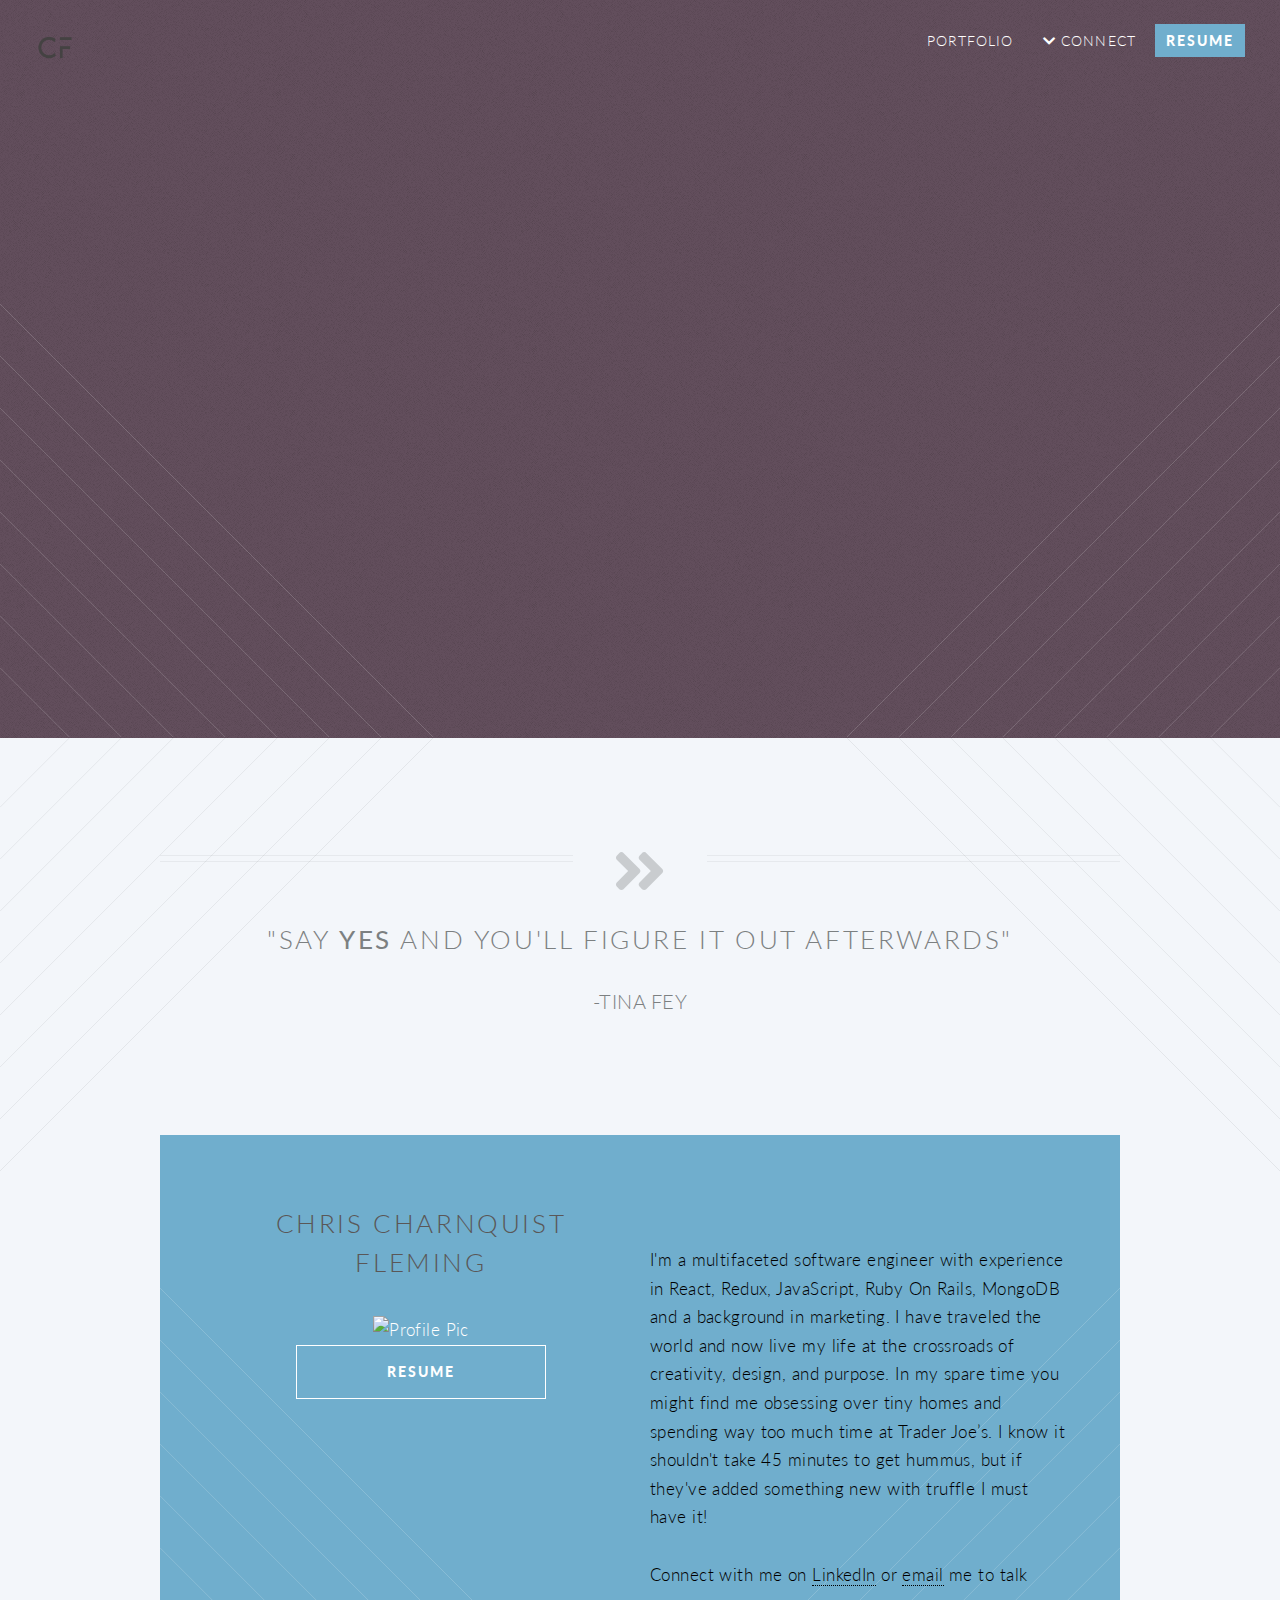
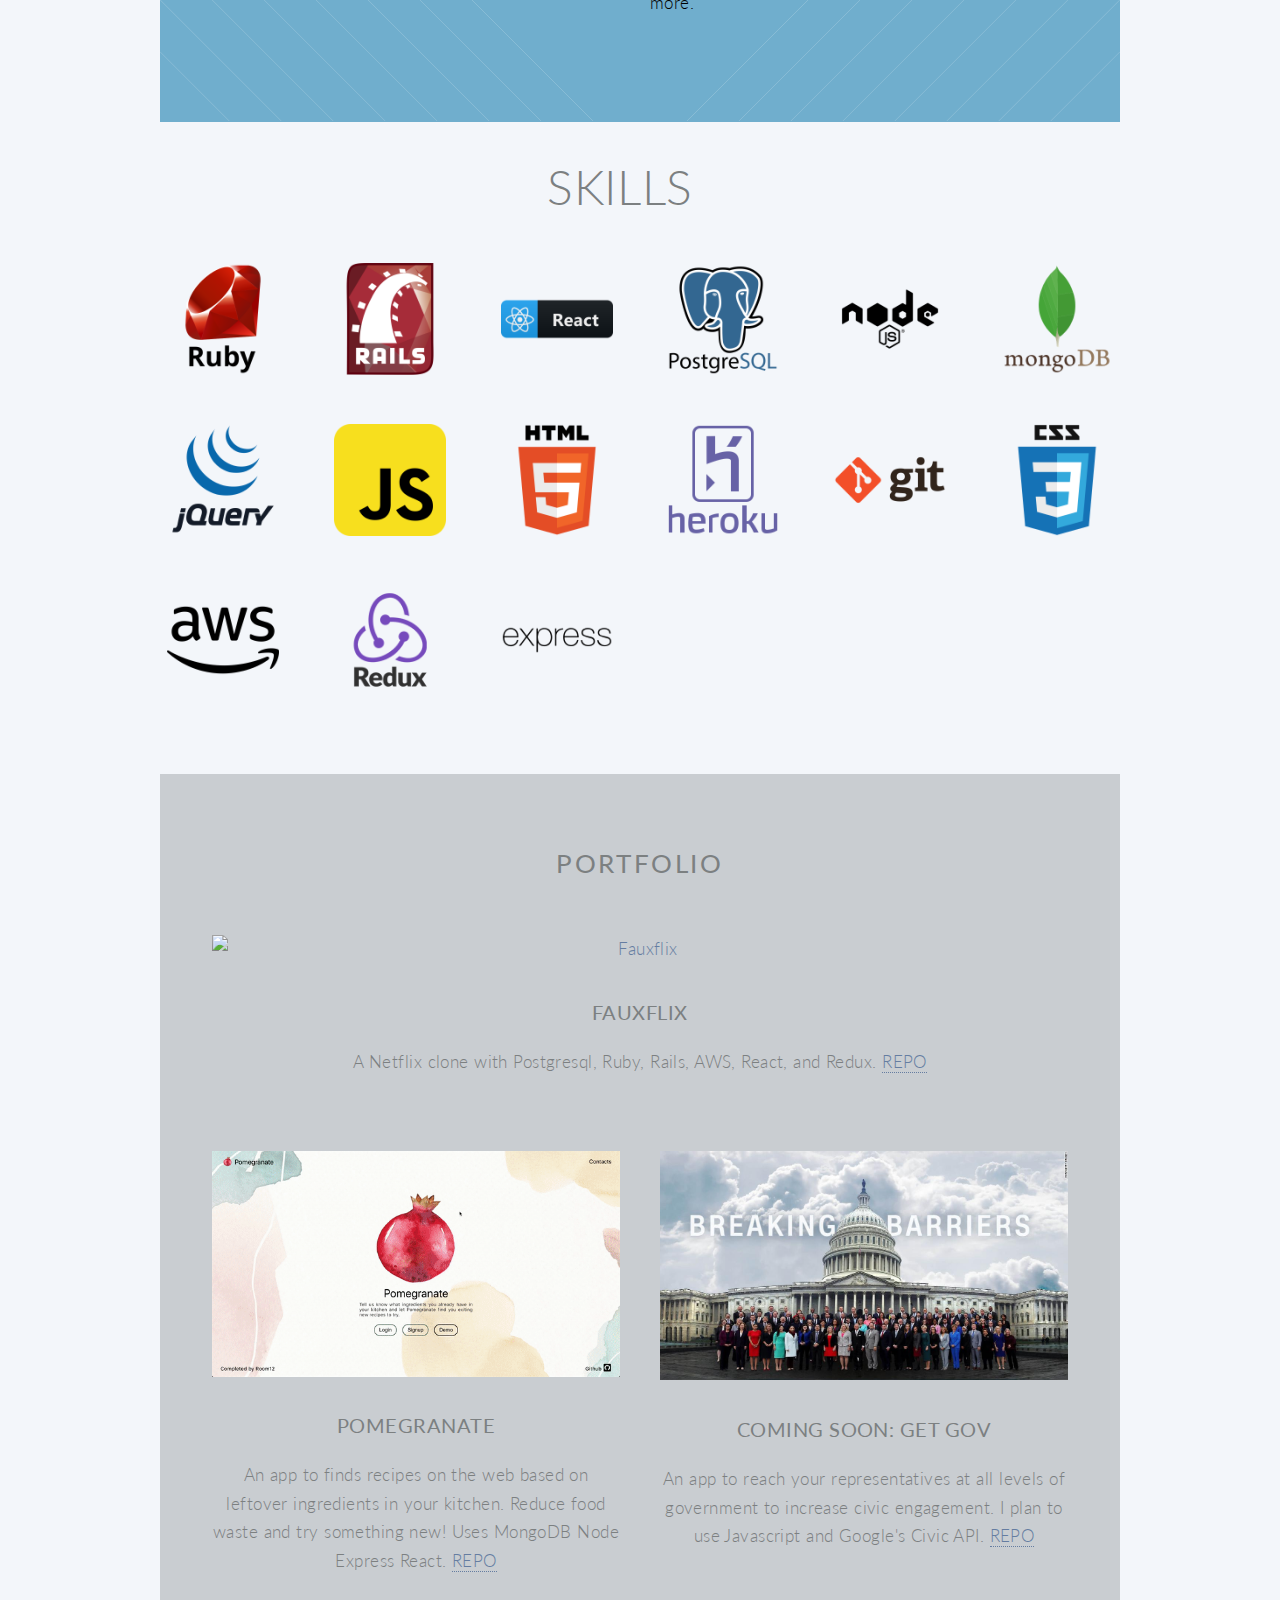
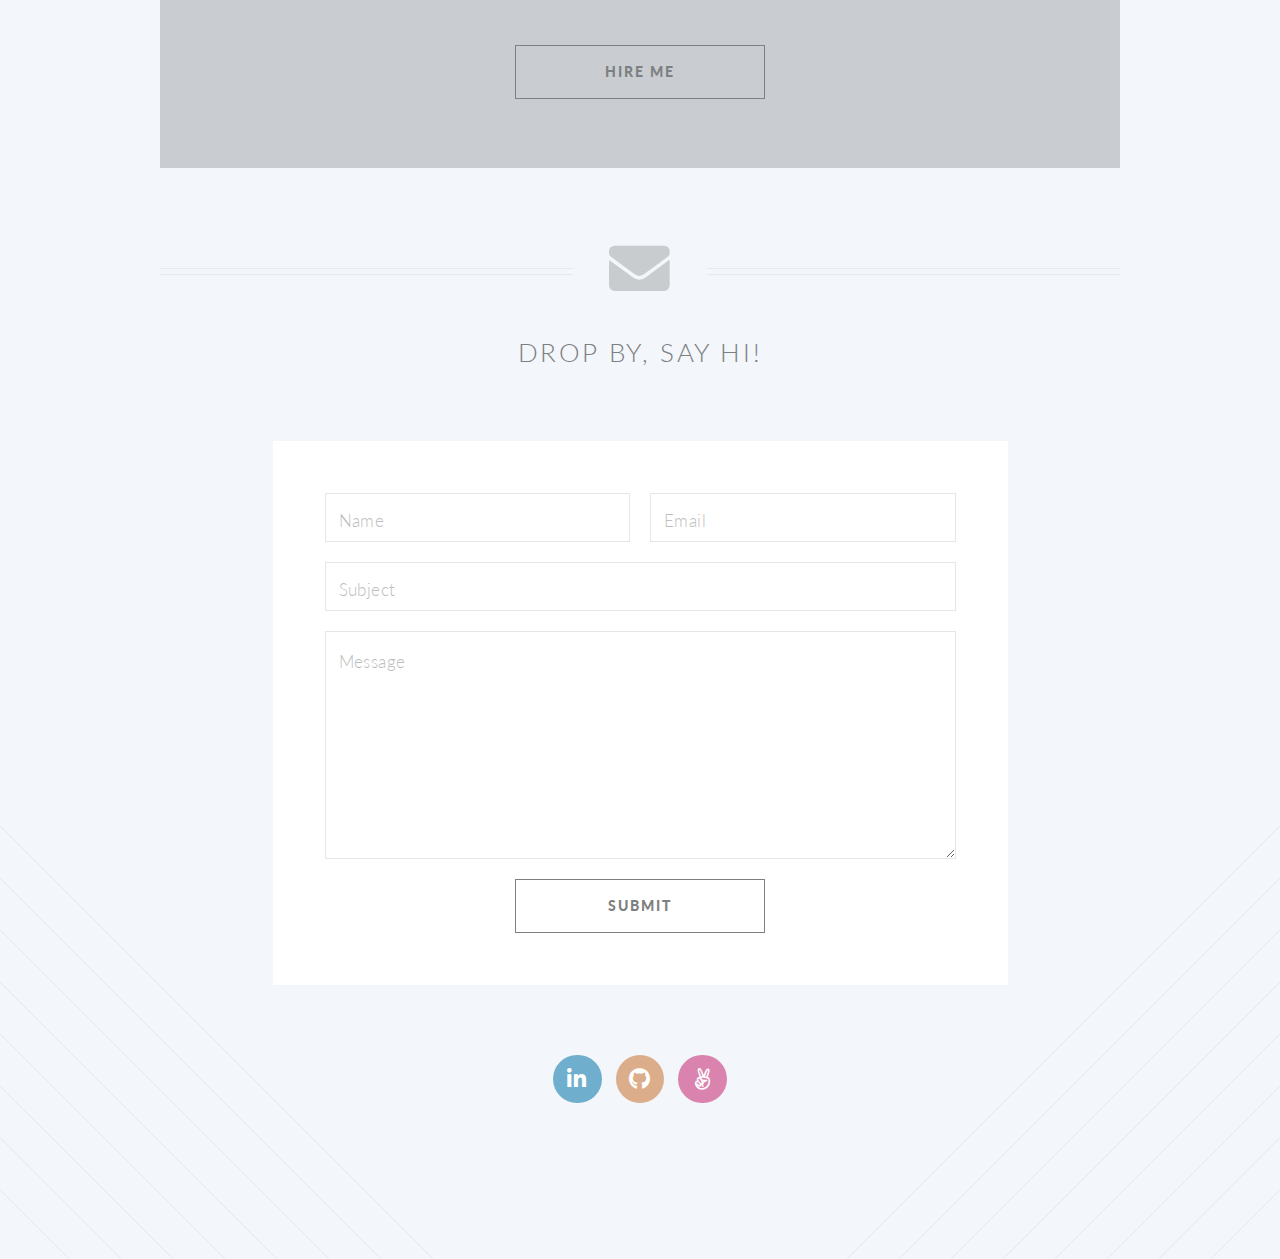
==== commit f42c7b93: "Adjust preview pic" ====
--- a/index.html
+++ b/index.html
@@ -82,7 +82,7 @@
 							<div class="row gtr-50">
 								<div class="col-6 col-12-narrower" id="aboutMeBio">
 									<h2 class="name">Chris Charnquist Fleming</h2>
-									<img src="profile_photo.png" class="profilePic" alt="Profile Pic">
+									<img src=".png" class="profilePic" alt="Profile Pic">
 									<footer>
 										<ul class="buttons">
 											<li><a href="Chris_Charnquist_Fleming_Resume.pdf" target=__ class="button">Resume</a></li>
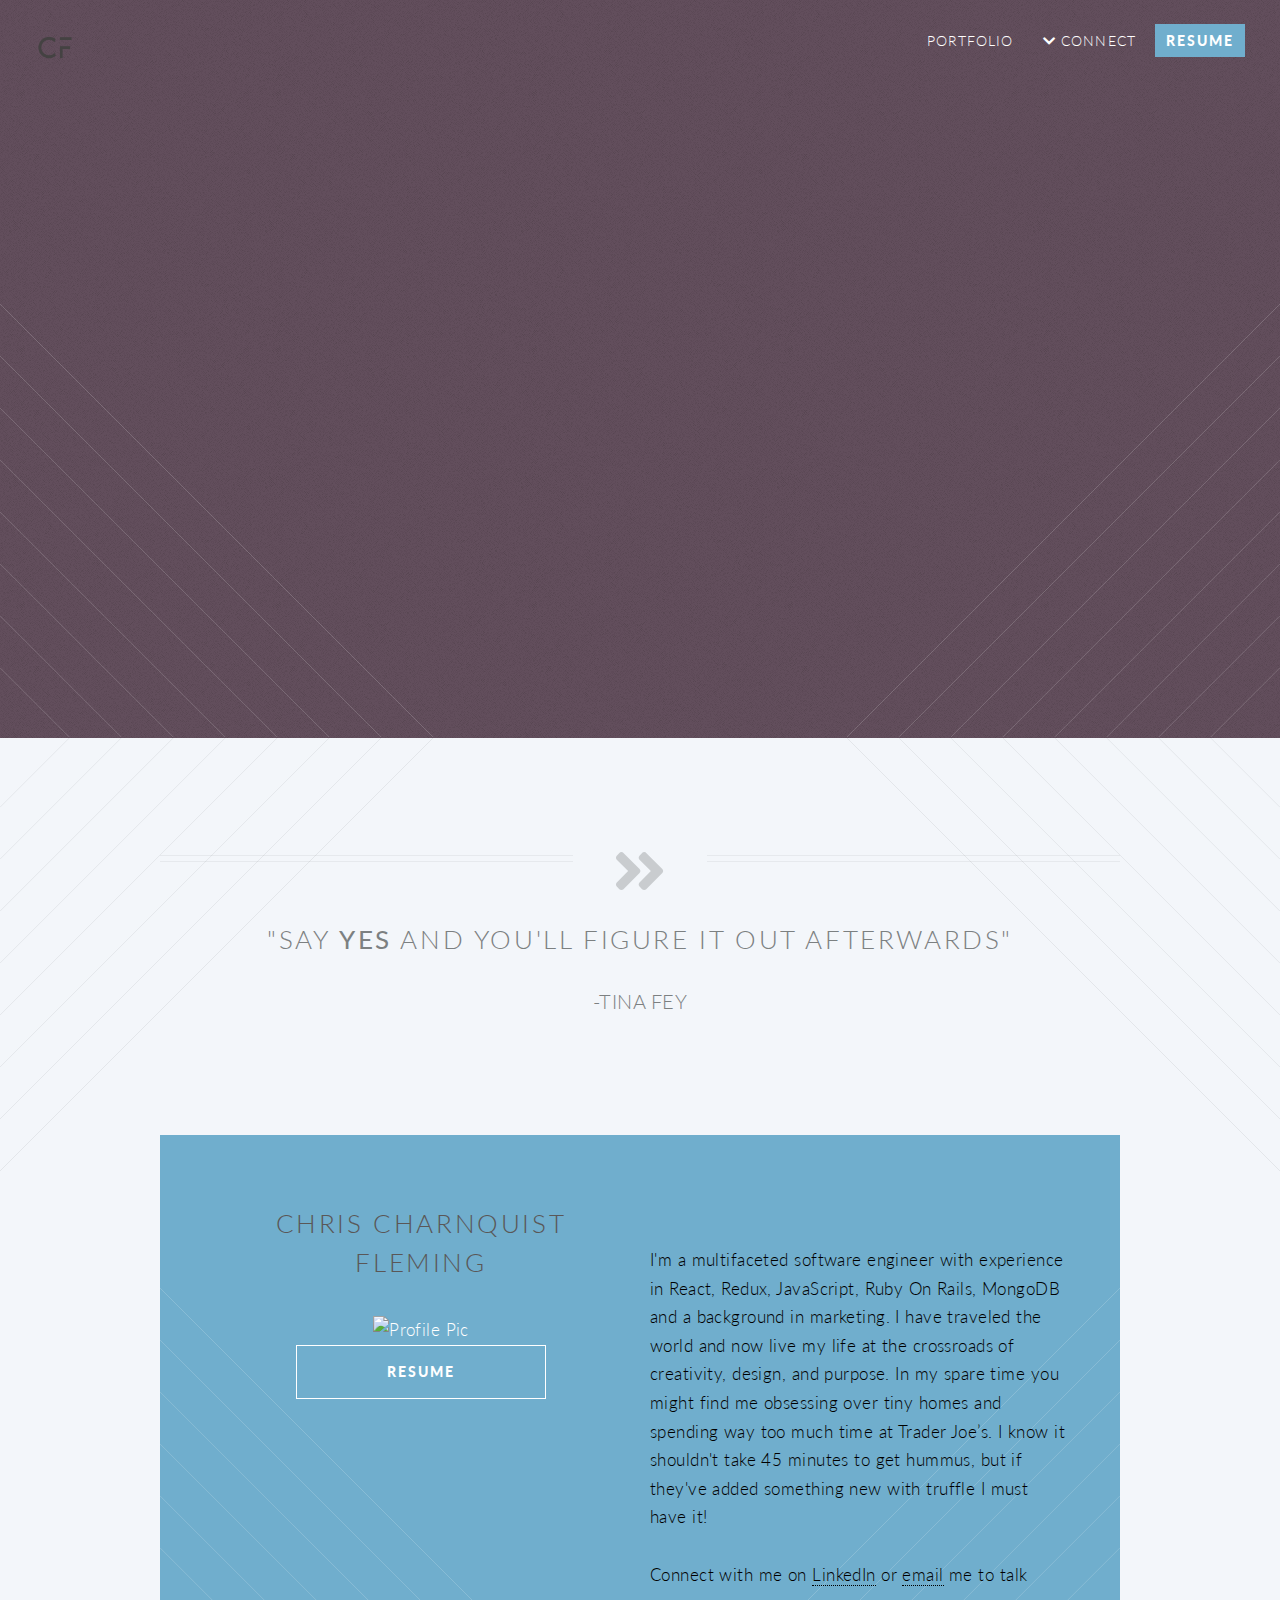
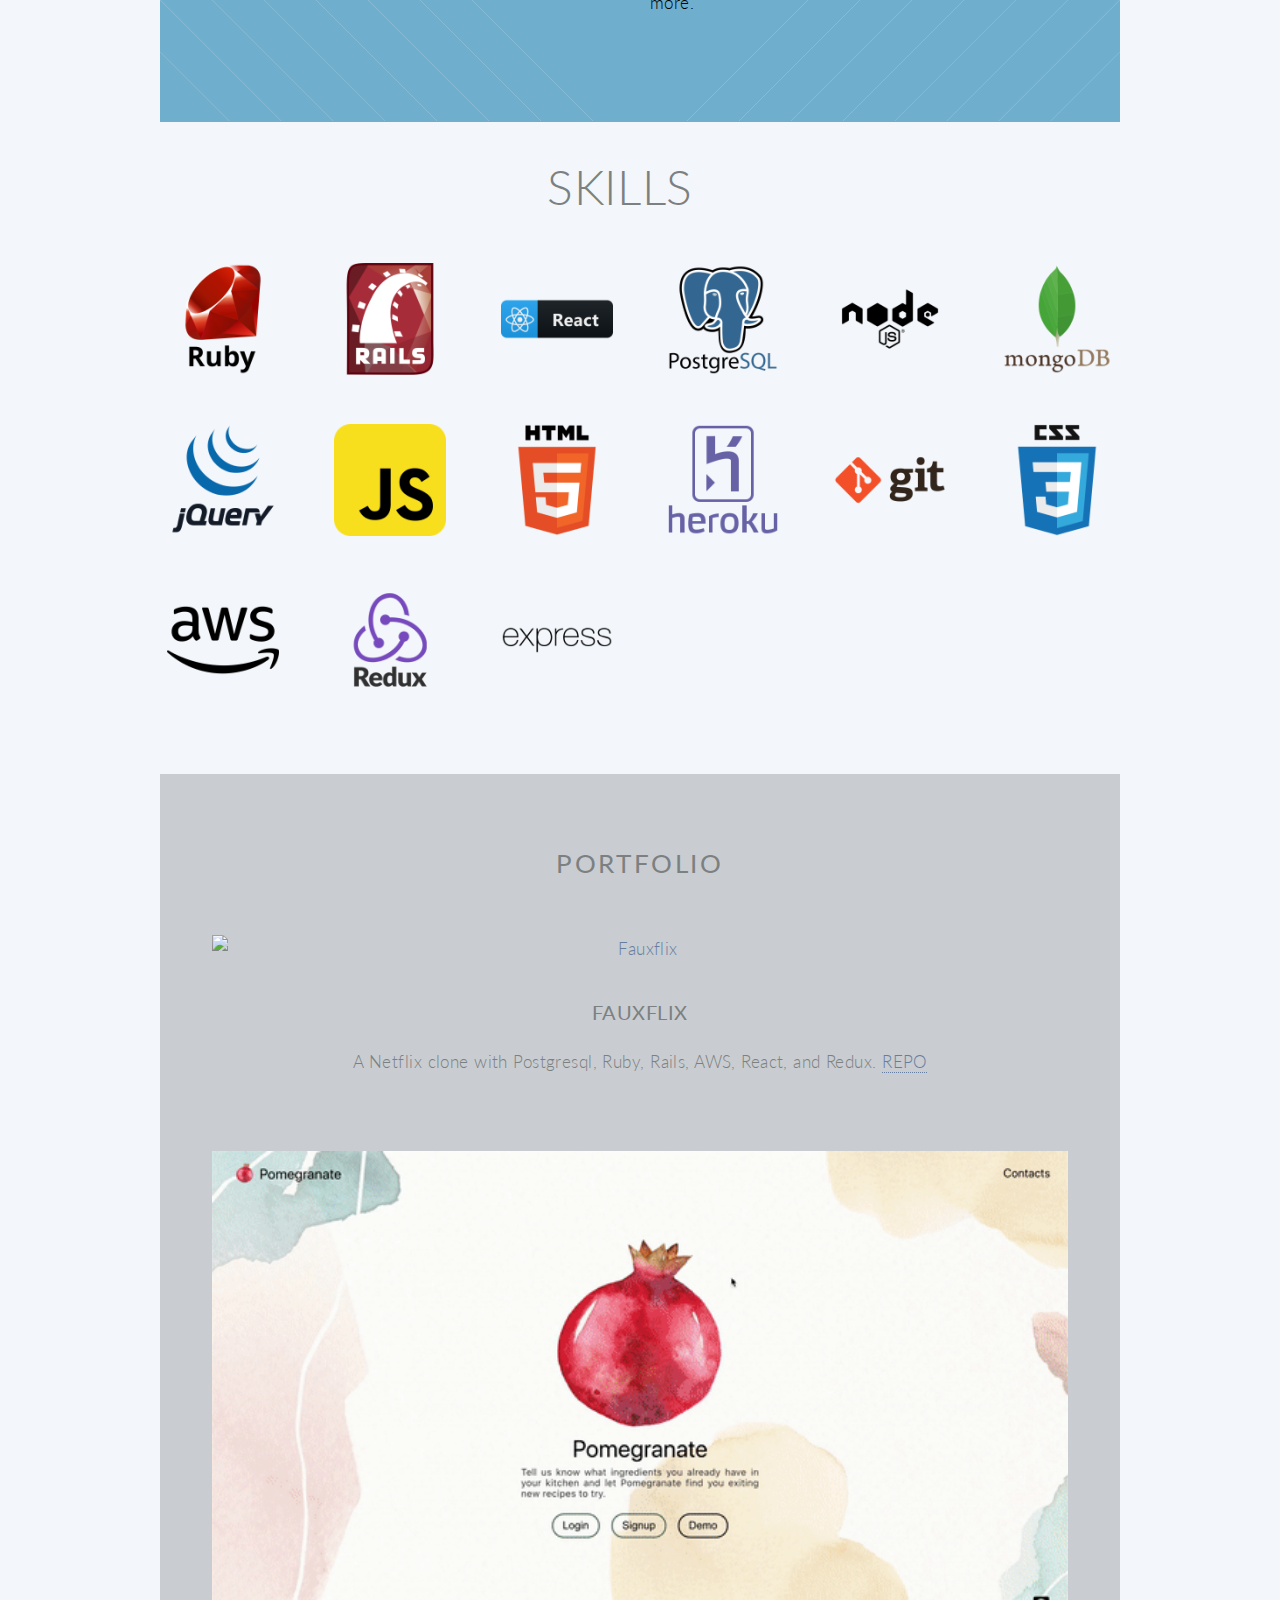
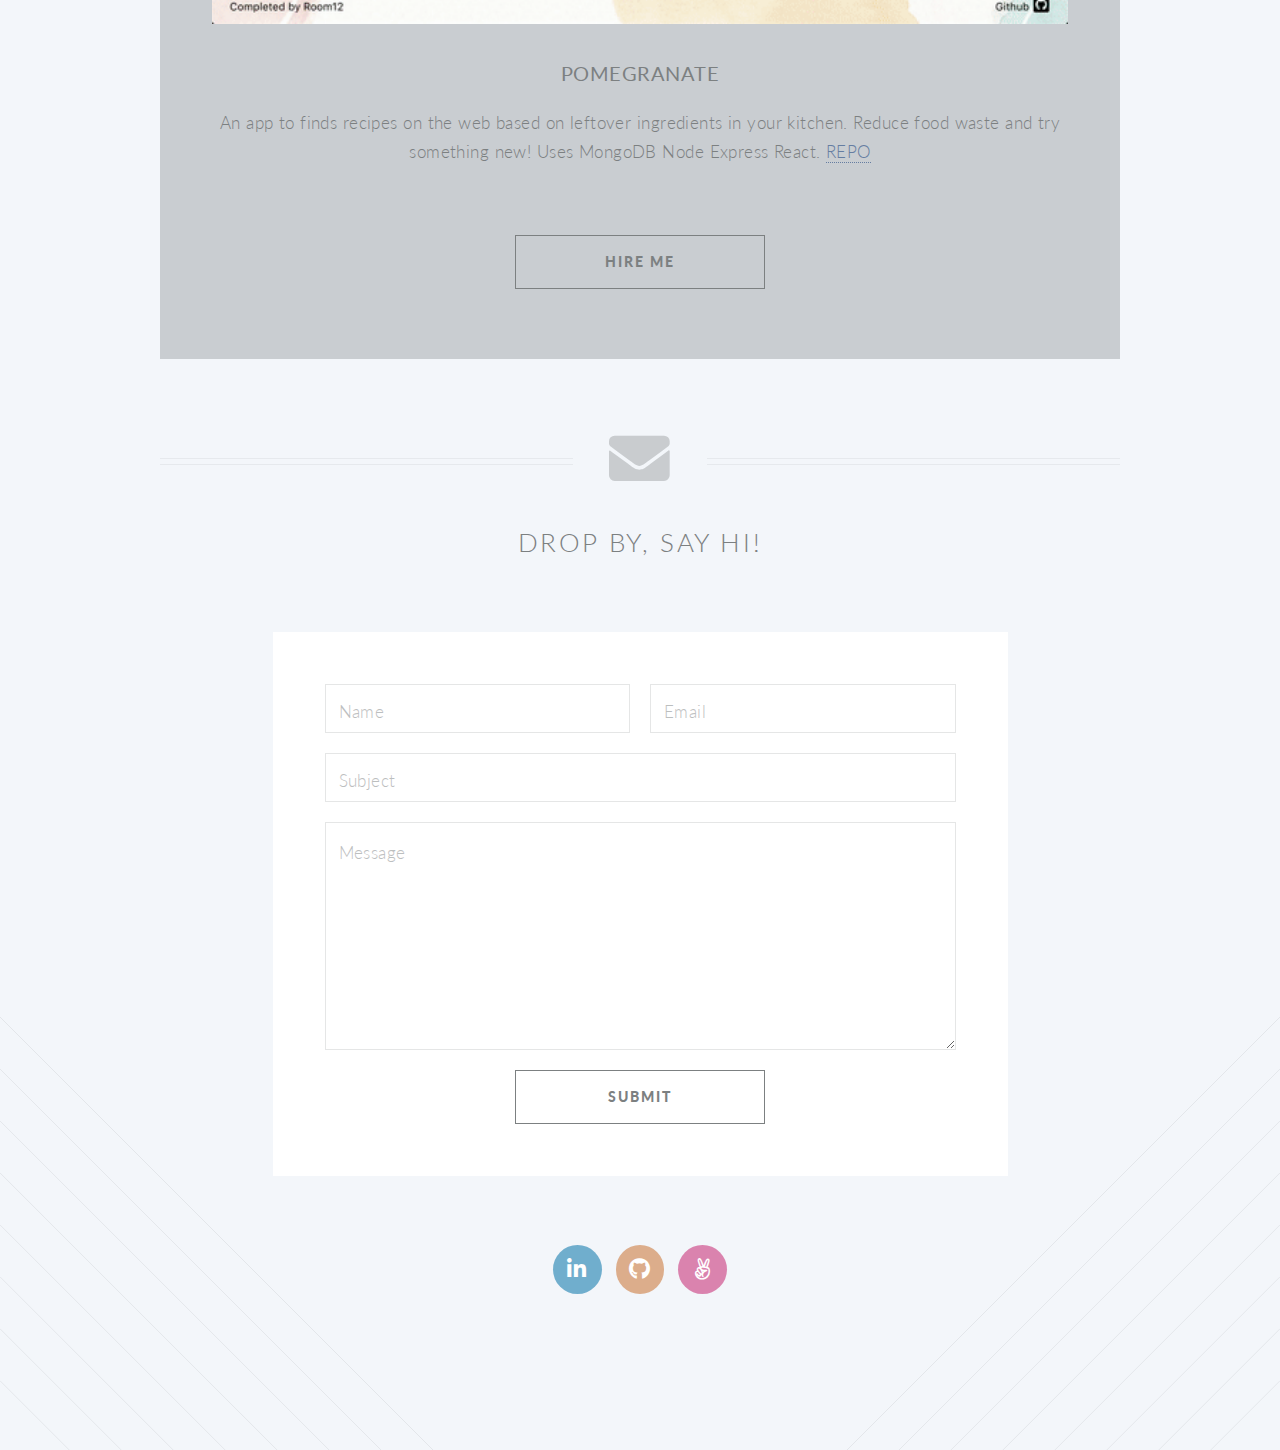
==== commit 5d8f0a72: "Comment out GitGov for now" ====
--- a/index.html
+++ b/index.html
@@ -202,7 +202,7 @@
 								</div>
 						
 							<div class="row">
-								<div class="col-6 col-12-narrower">
+								<div class="col-12 col-12-narrower">
 						
 									<section>
 										<a href="https://aapomegranate.herokuapp.com/#/" target="__" class="image featured"><img src="images/pom_linkedin_demo.gif" alt="Pomegranate" /></a>
@@ -213,7 +213,7 @@
 									</section>
 						
 								</div>
-								<div class="col-6 col-12-narrower">
+								<!-- <div class="col-6 col-12-narrower">
 						
 									<section>
 										<a href="#portfolio" class="image featured"><img src="images/congress.jpeg" alt="Get Gov"/></a>
@@ -223,7 +223,7 @@
 										<p>An app to reach your representatives at all levels of government to increase civic engagement. I plan to use Javascript and Google's Civic API. <a href="https://github.com/ChristopherCFleming/Get-Gov" class="repoLink" target="__">REPO</a></p>
 									</section>
 						
-								</div>
+								</div> -->
 							</div>
 						
 							<footer class="major resumeContainer">
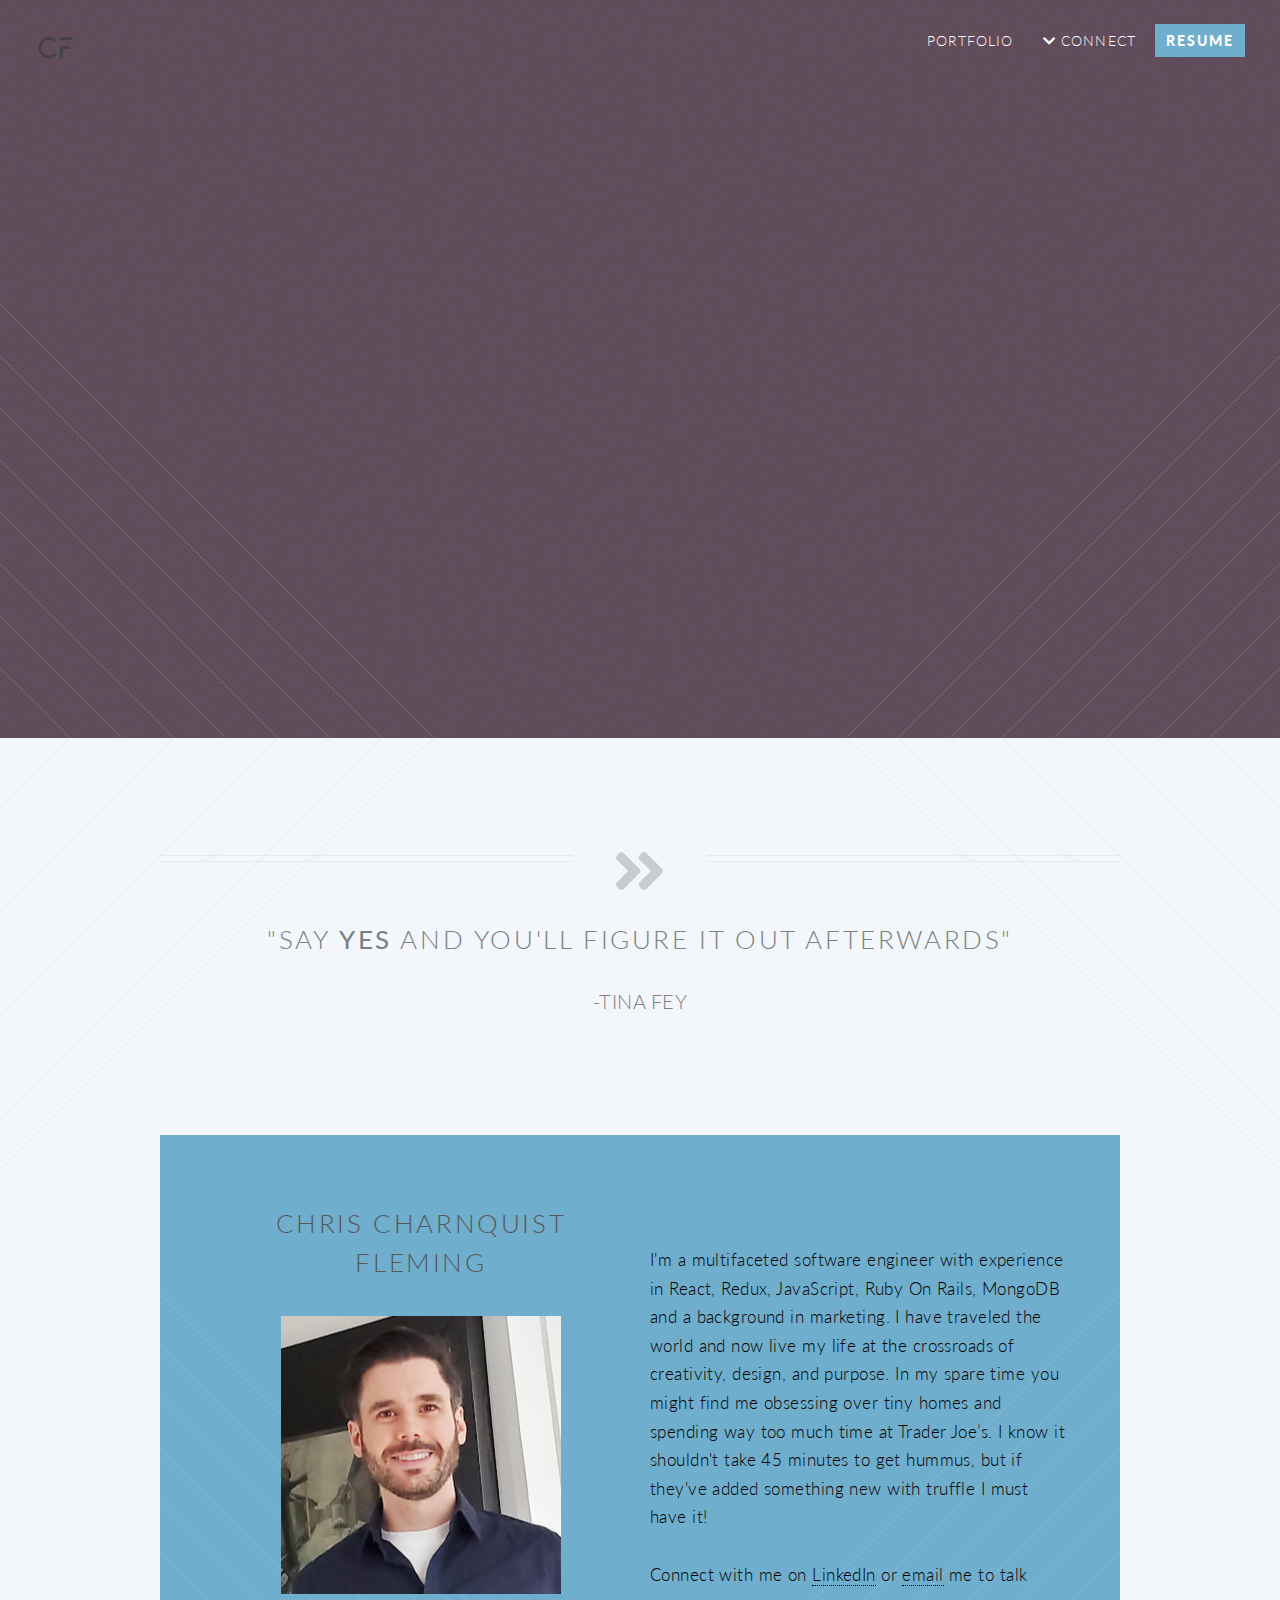
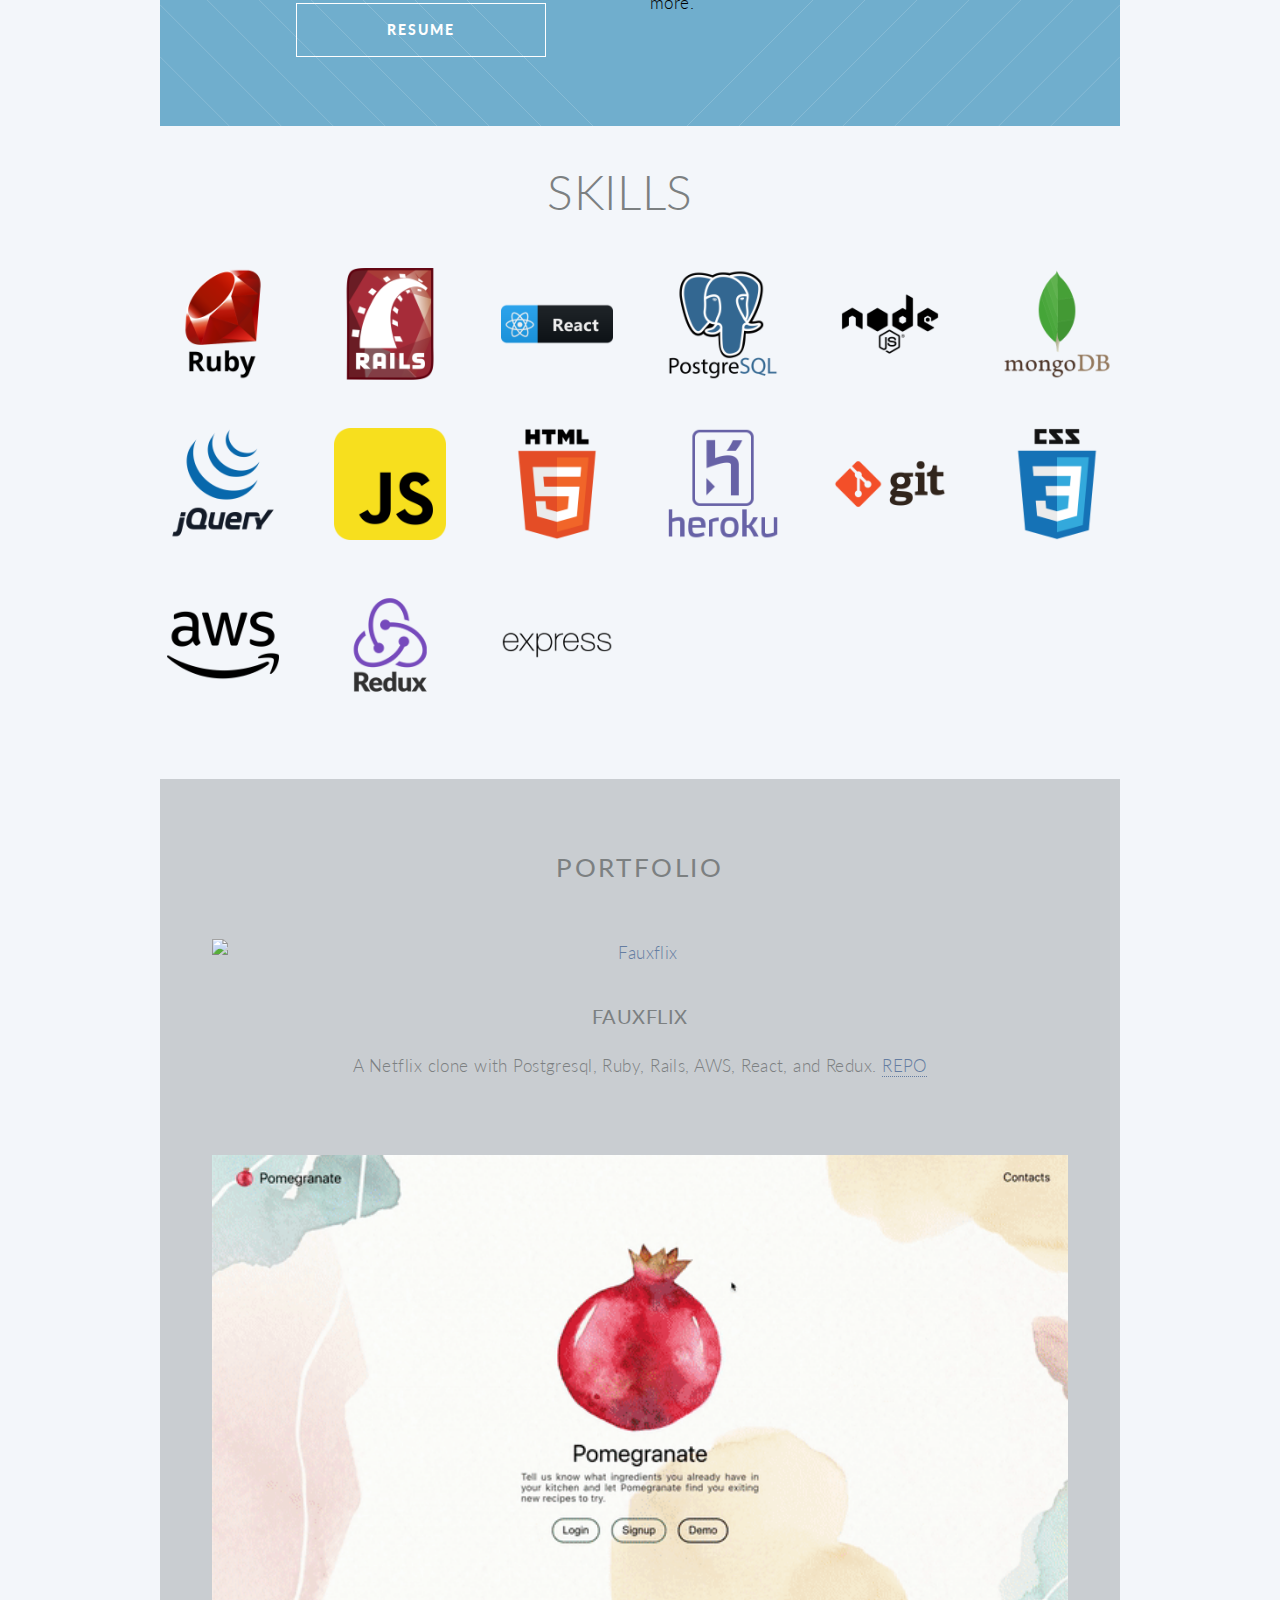
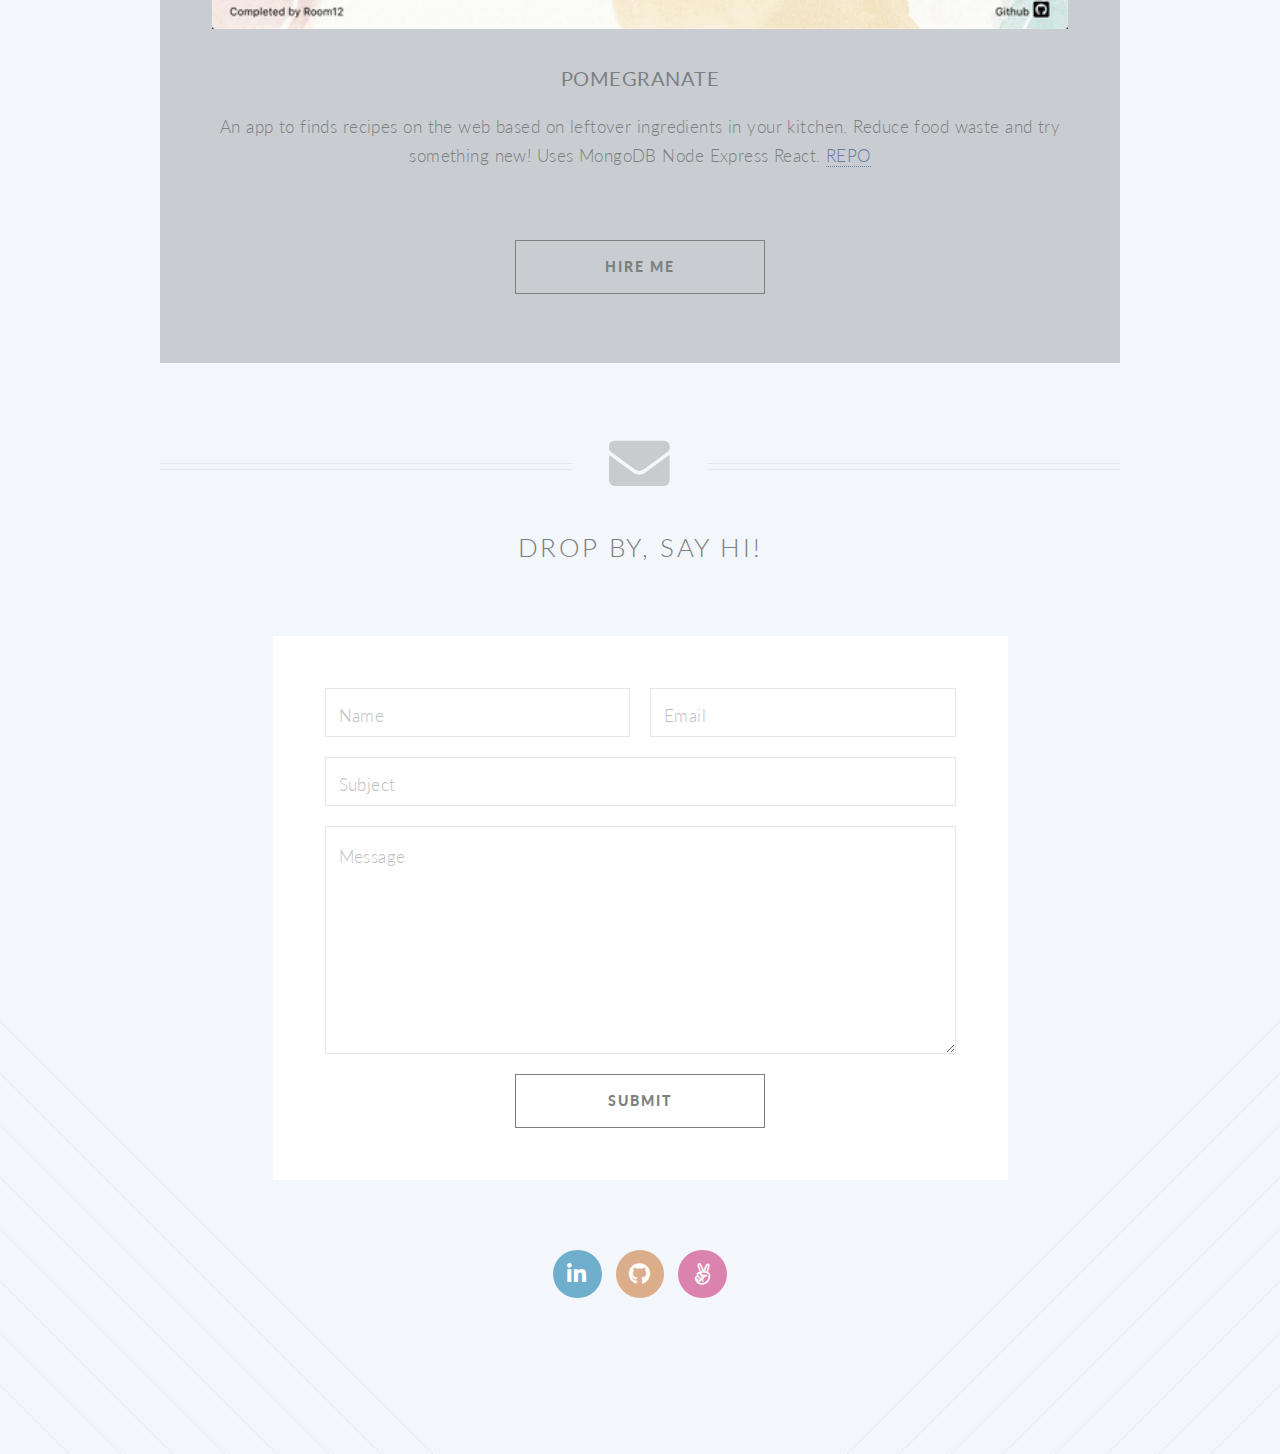
==== commit b36de824: "Fix profile pic" ====
--- a/index.html
+++ b/index.html
@@ -82,7 +82,7 @@
 							<div class="row gtr-50">
 								<div class="col-6 col-12-narrower" id="aboutMeBio">
 									<h2 class="name">Chris Charnquist Fleming</h2>
-									<img src=".png" class="profilePic" alt="Profile Pic">
+									<img src="profile_photo.png" class="profilePic" alt="Profile Pic">
 									<footer>
 										<ul class="buttons">
 											<li><a href="Chris_Charnquist_Fleming_Resume.pdf" target=__ class="button">Resume</a></li>
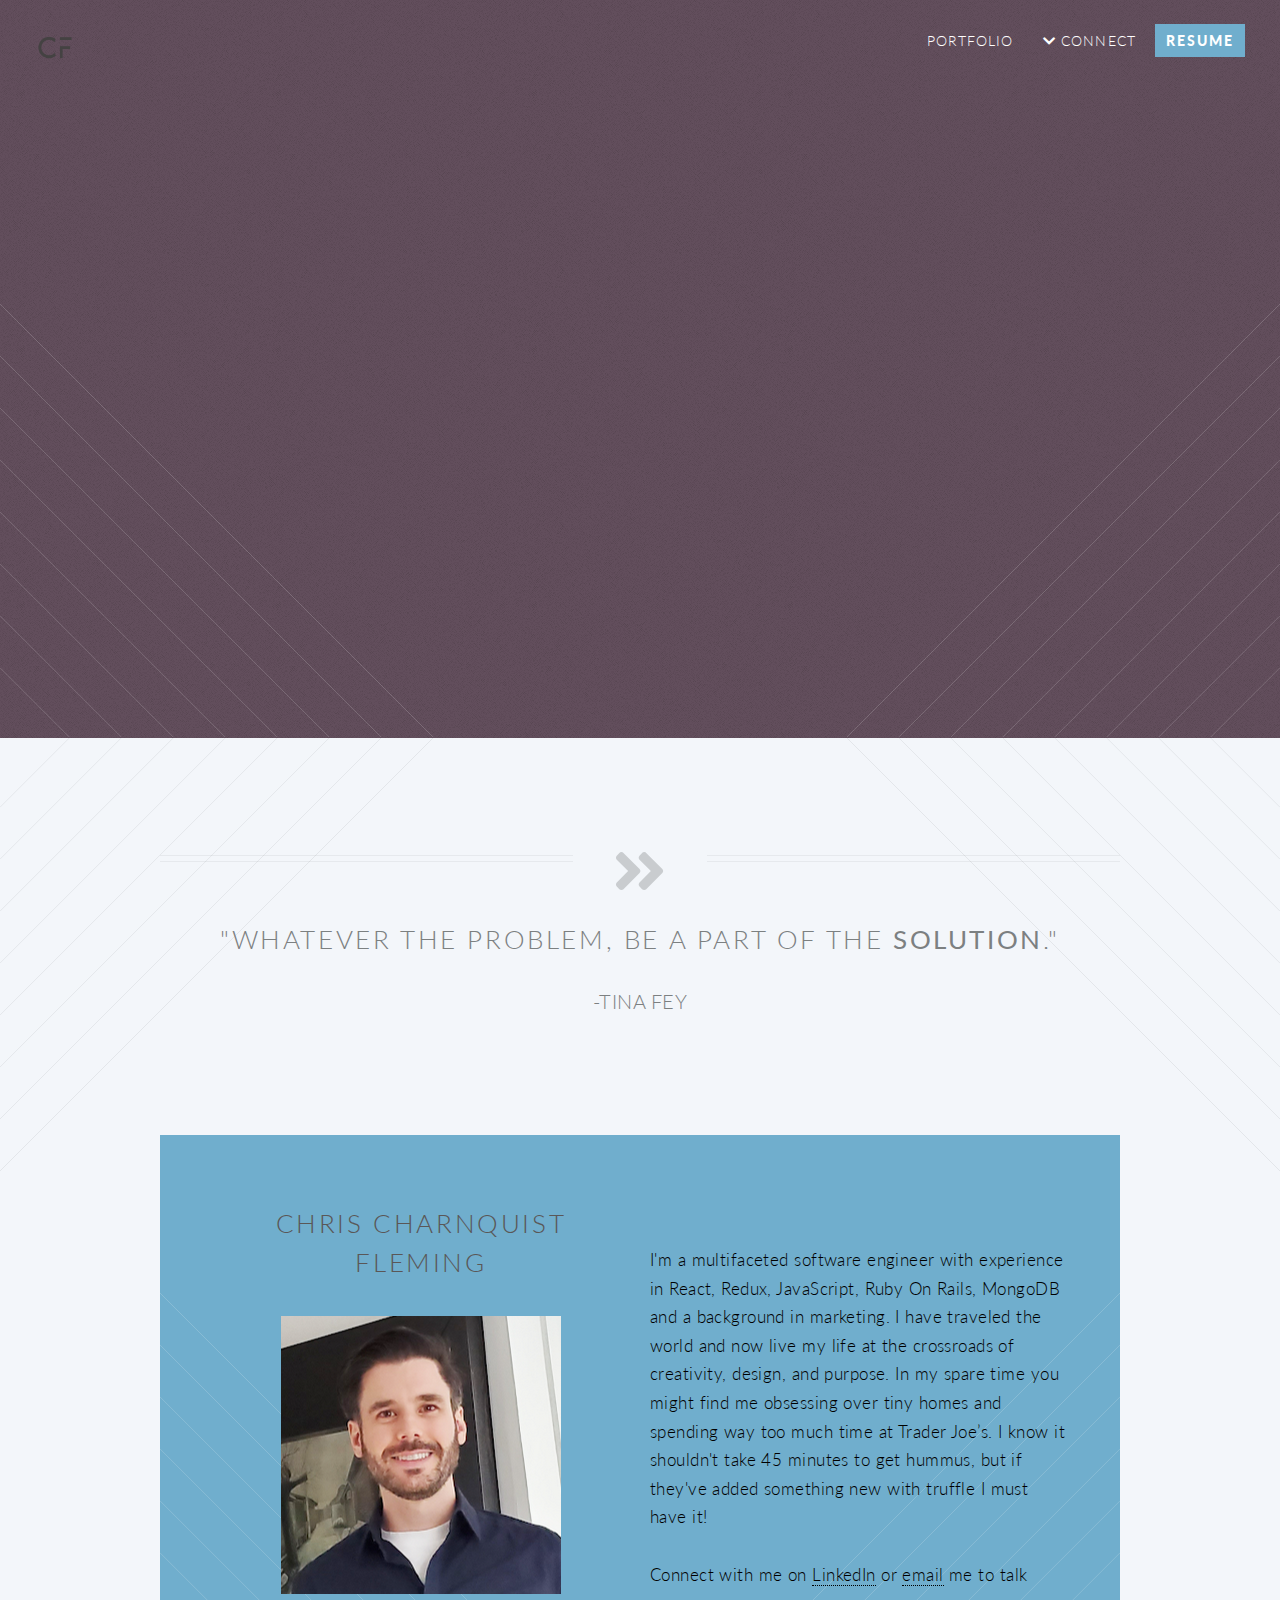
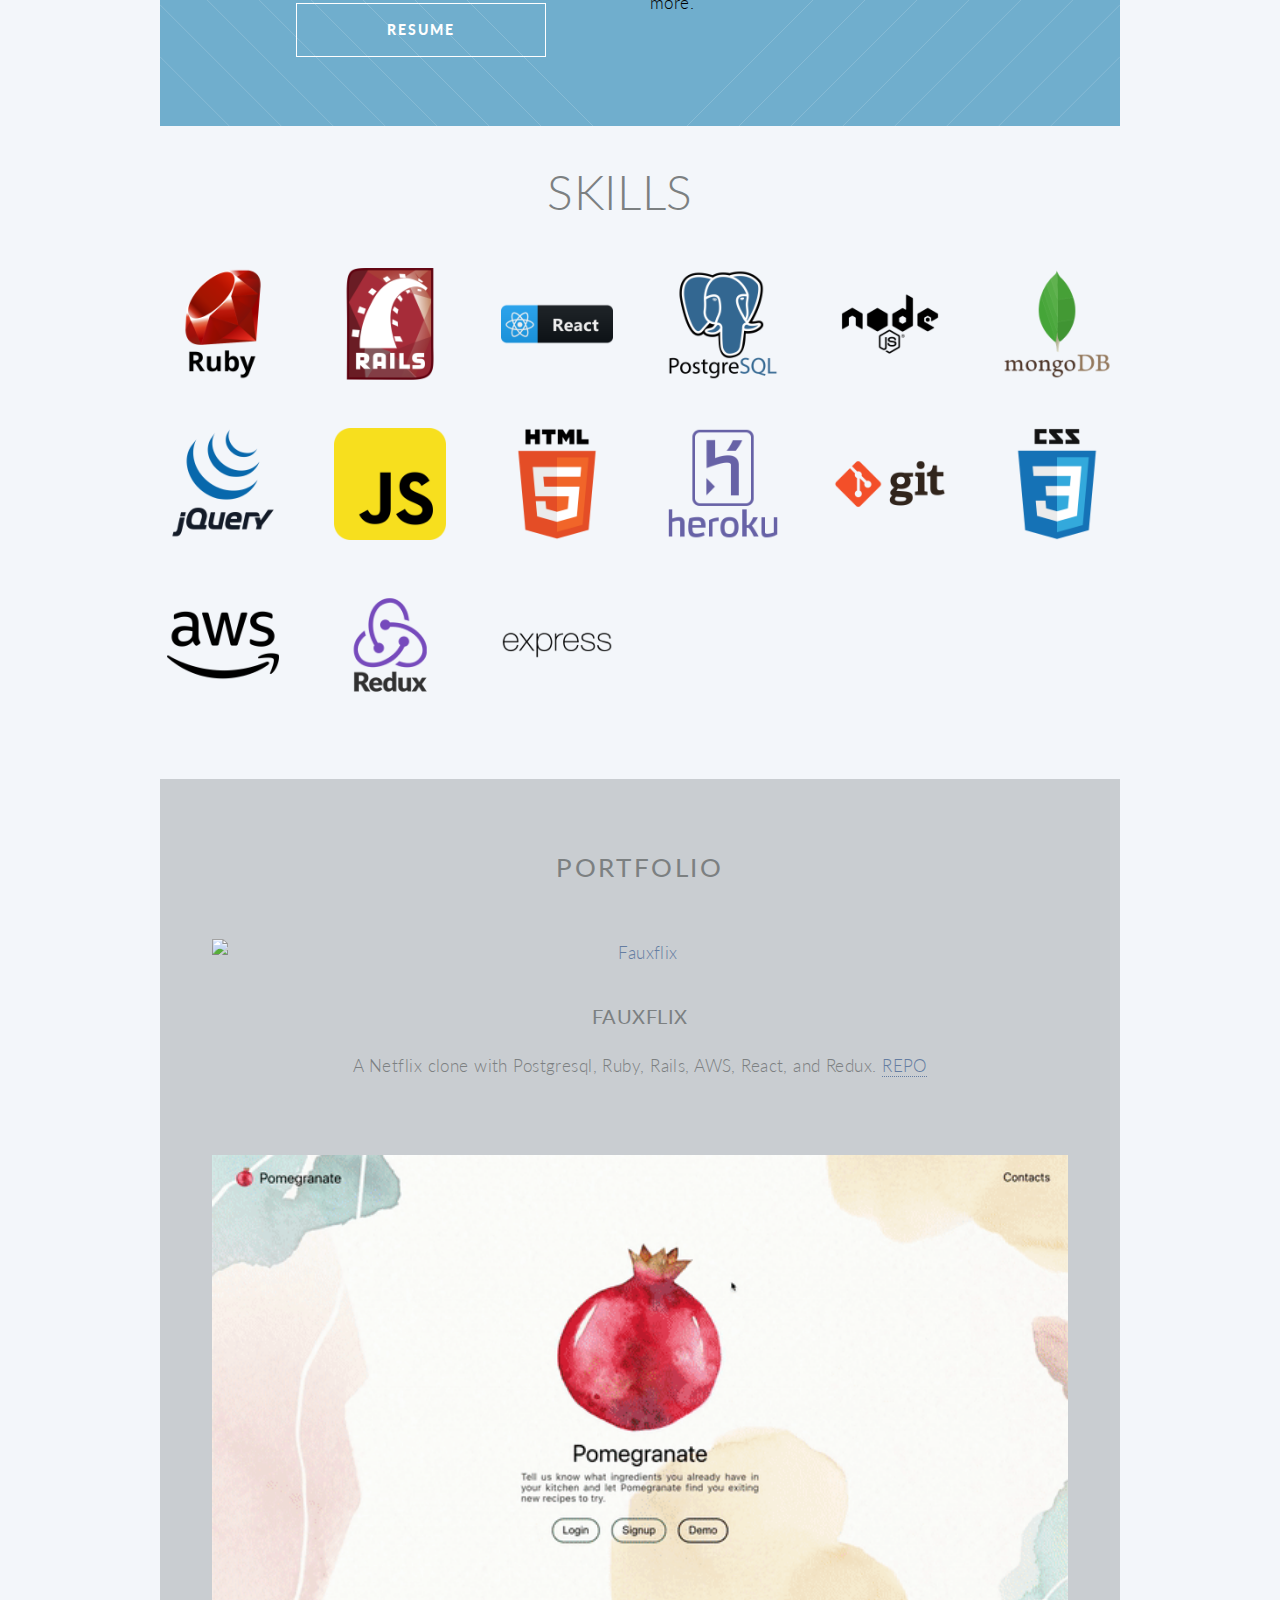
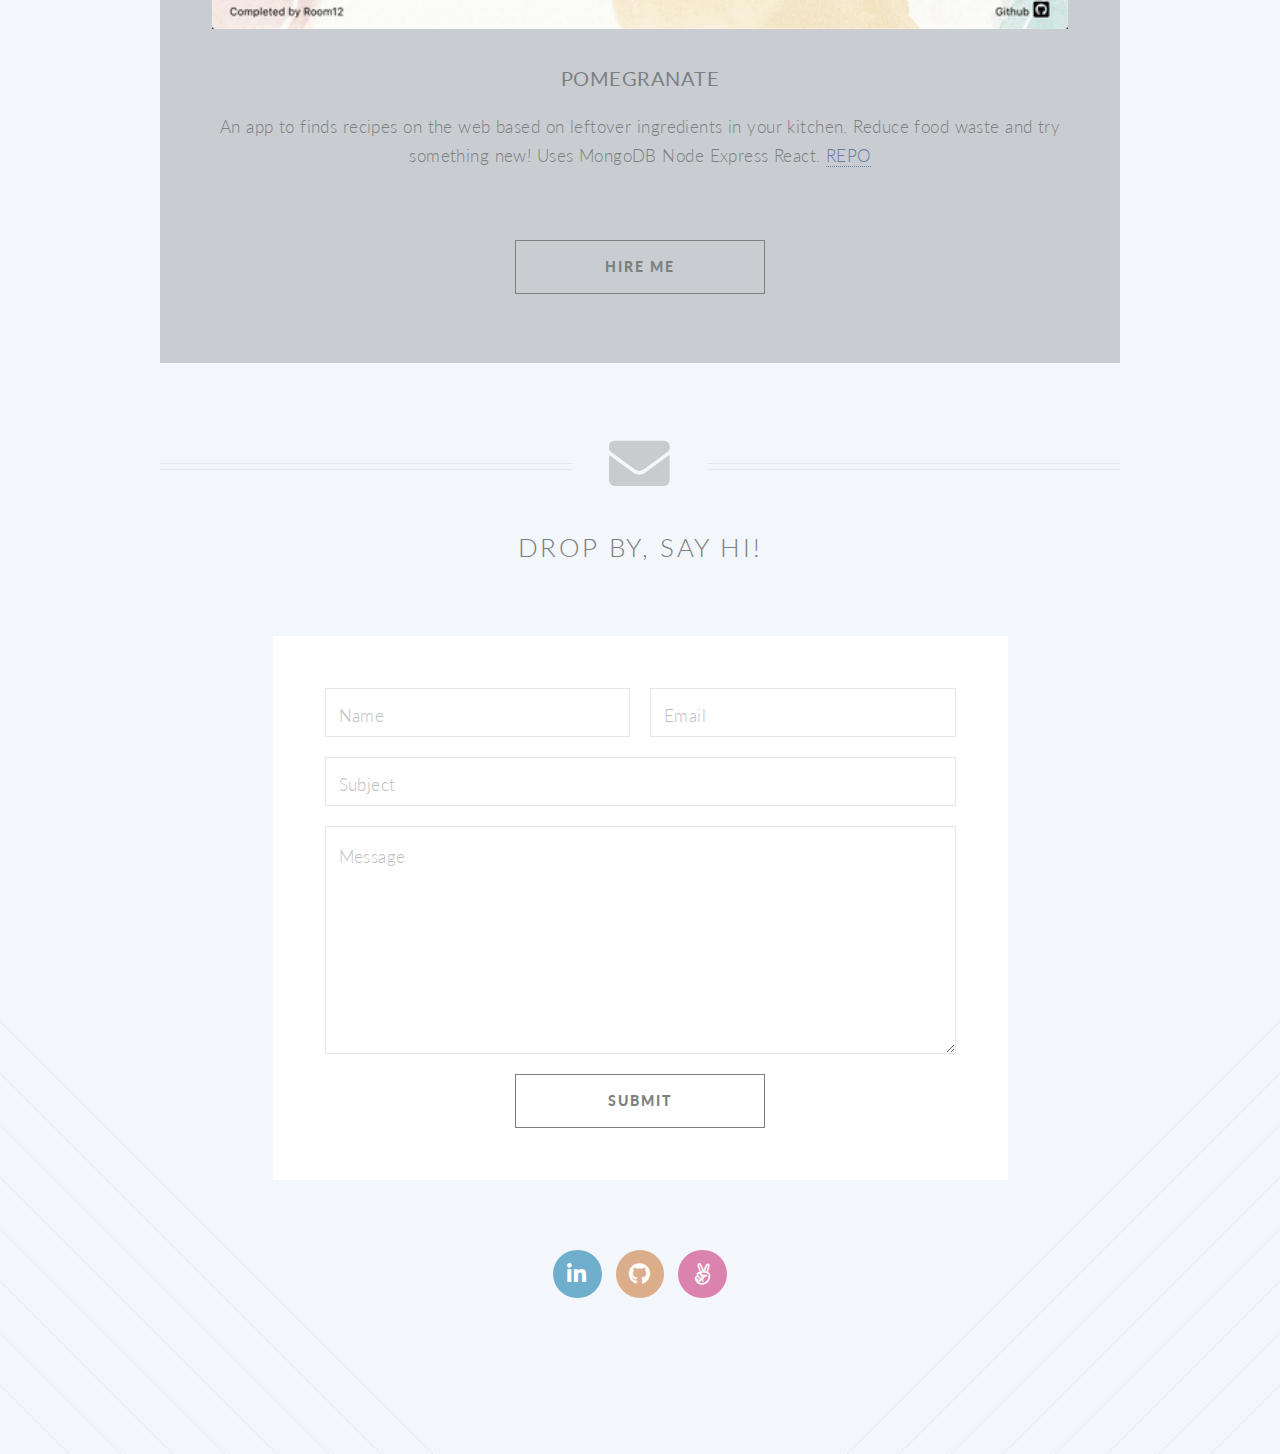
==== commit 0a96f9b9: "Update Tina Fey Quote" ====
--- a/index.html
+++ b/index.html
@@ -44,7 +44,7 @@
 									</li>
 								</ul>
 							</li>
-							<li><a href="Chris_Charnquist_Fleming_Resume.pdf" class="button primary" target="__">Resume</a></li>
+							<li><a href="Chris_Charnquist_Fleming_Updated_Resume.pdf" class="button primary" target="__">Resume</a></li>
 						</ul>
 					</nav>
 				</header>
@@ -71,7 +71,7 @@
 					<header class="special container">
 						<span class="icon solid fas fa-angle-double-right"></span>
 						
-						<h2>"Say <strong>yes</strong> and you'll figure it out afterwards"</h2>
+						<h2>"Whatever the problem, be a part of the <strong>solution</strong>."</h2>
 						<br />
 						<h3>-Tina Fey</h3>
 						<br />
@@ -85,7 +85,7 @@
 									<img src="profile_photo.png" class="profilePic" alt="Profile Pic">
 									<footer>
 										<ul class="buttons">
-											<li><a href="Chris_Charnquist_Fleming_Resume.pdf" target=__ class="button">Resume</a></li>
+											<li><a href="Chris_Charnquist_Fleming_Updated_Resume.pdf" target=__ class="button">Resume</a></li>
 										</ul>
 									</footer>
 
@@ -228,7 +228,7 @@
 						
 							<footer class="major resumeContainer">
 								<ul class="buttons">
-									<li class="resumeButton"><a href="Chris_Charnquist_Fleming_Resume.pdf" target="__" class="button">Hire Me</a></li>
+									<li class="resumeButton"><a href="Chris_Charnquist_Fleming_Updated_Resume.pdf" target="__" class="button">Hire Me</a></li>
 								</ul>
 							</footer>
 						</section>
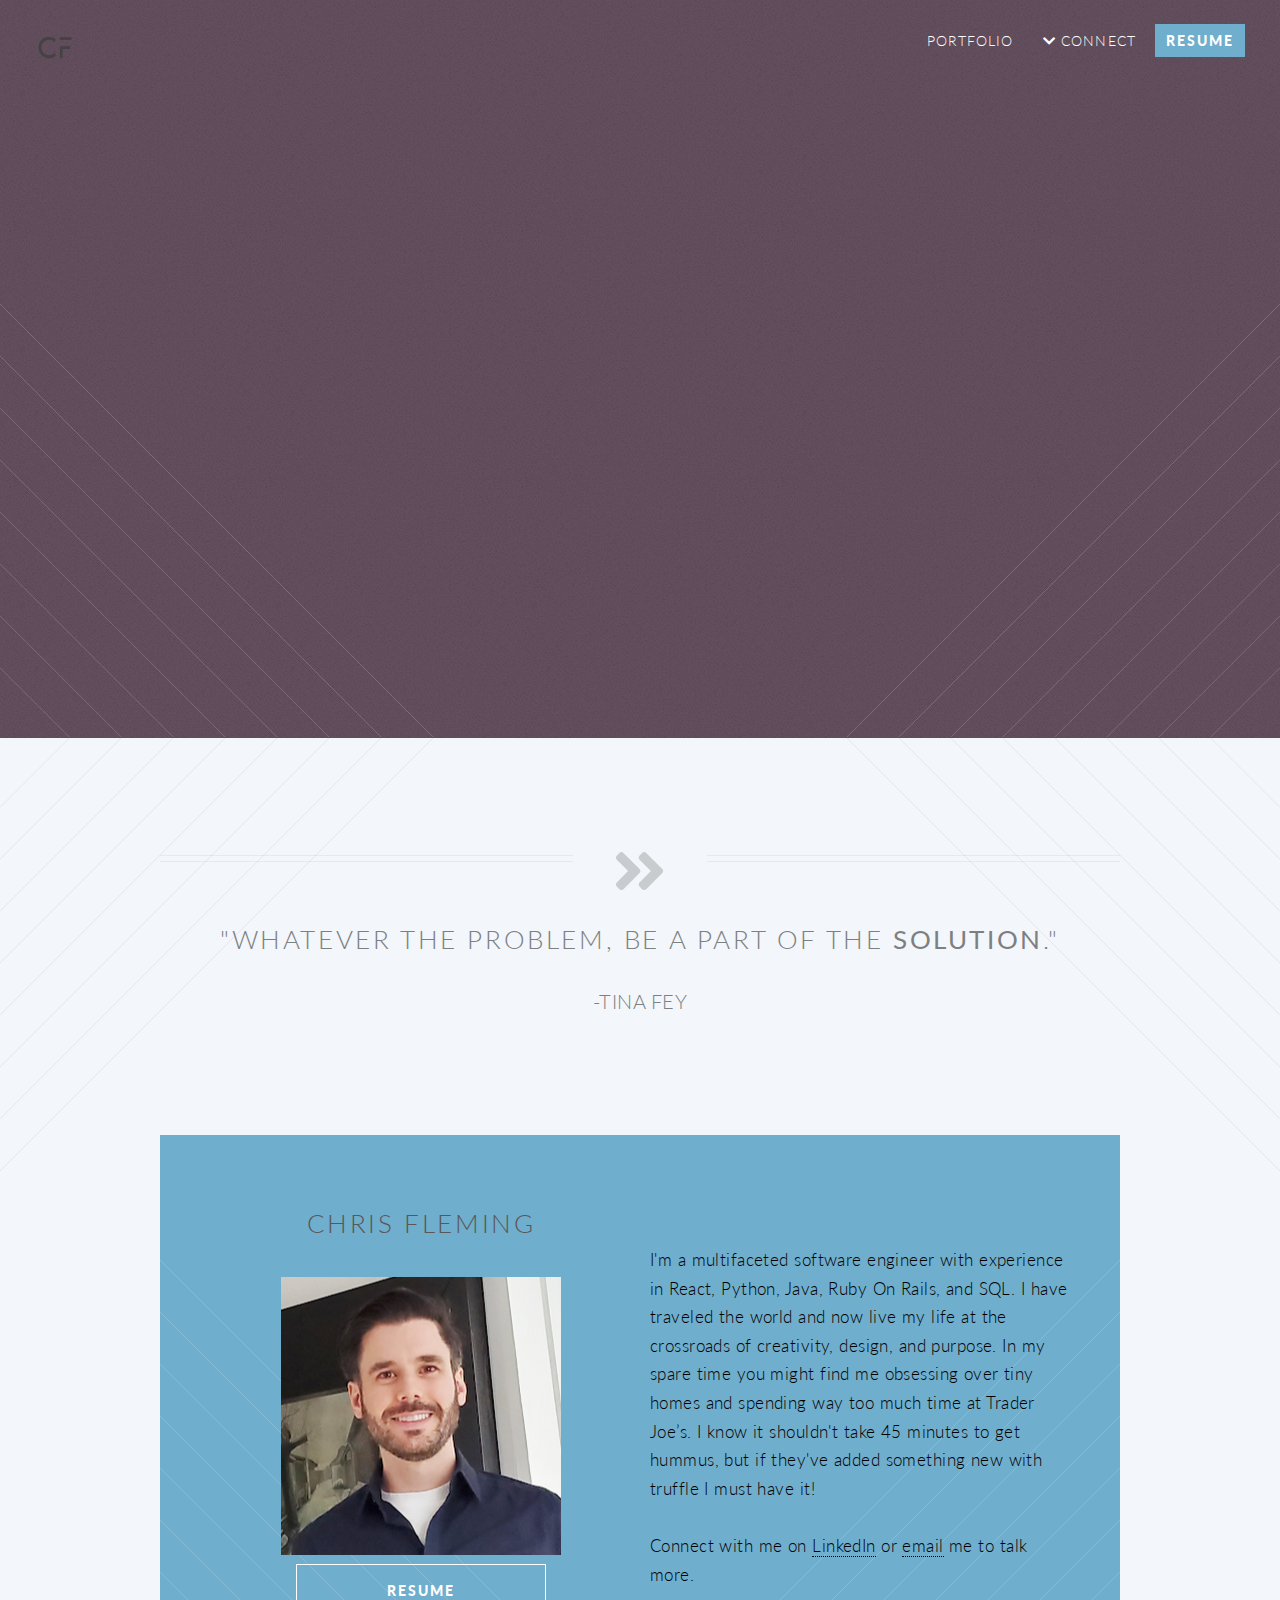
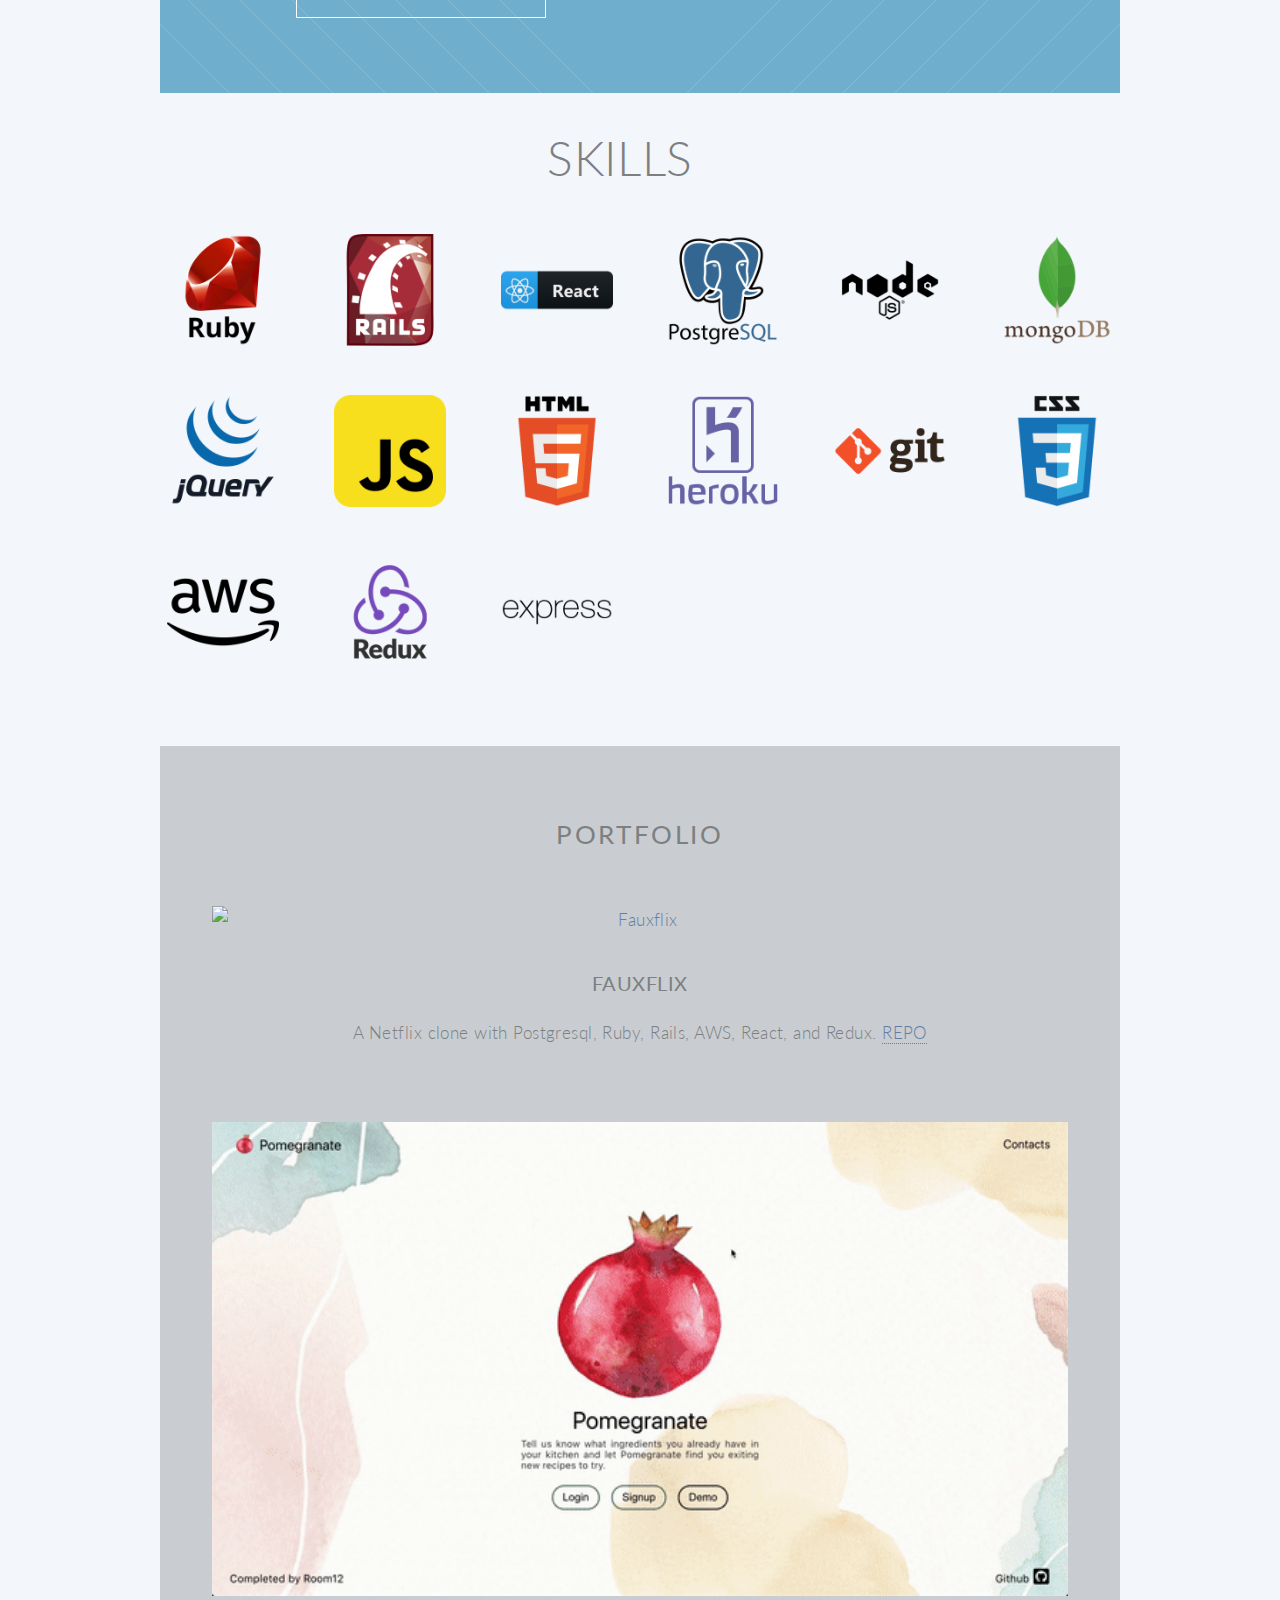
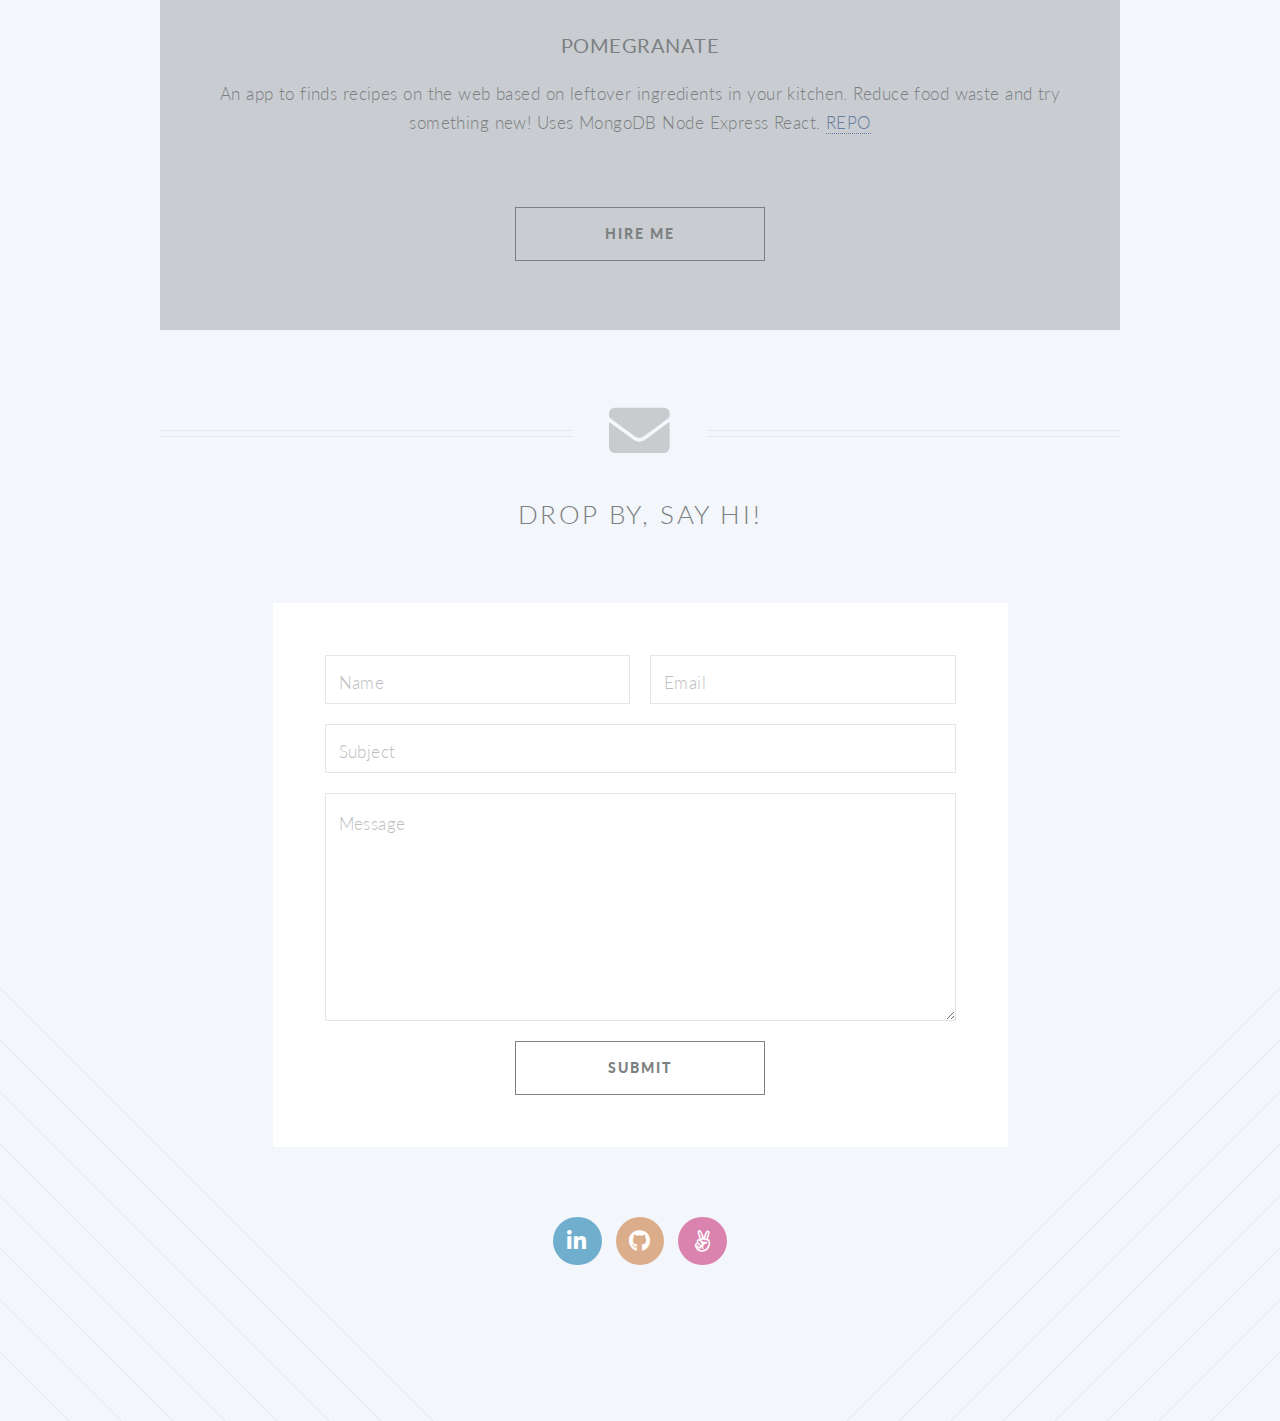
==== commit 2e34b9fc: "Update project links" ====
--- a/index.html
+++ b/index.html
@@ -37,9 +37,6 @@
 										<a href="https://github.com/ChristopherCFleming" target="__">Github</a>
 									</li>
 									<li>
-										<a href="https://angel.co/u/christopher-c-fleming" target="__">AngelList</a>
-									</li>
-									<li>
 										<a href="#email">Email</a>
 									</li>
 								</ul>
@@ -81,7 +78,7 @@
 						<section class="wrapper style2 container special-alt">
 							<div class="row gtr-50">
 								<div class="col-6 col-12-narrower" id="aboutMeBio">
-									<h2 class="name">Chris Charnquist Fleming</h2>
+									<h2 class="name">Chris Fleming</h2>
 									<img src="profile_photo.png" class="profilePic" alt="Profile Pic">
 									<footer>
 										<ul class="buttons">
@@ -91,7 +88,7 @@
 
 								</div>
 								<div class="col-6 col-12-narrower">
-									<p class="aboutMe">I'm a multifaceted software engineer with experience in React, Redux, JavaScript, Ruby On Rails, MongoDB and a background in marketing. I have traveled the world and now live my life at the crossroads of creativity, design, and purpose. In my spare time you might find me obsessing over tiny homes and spending way too much time at Trader Joe’s. I know it shouldn't take 45 minutes to get hummus, but if they've added something new with truffle I must have it!
+									<p class="aboutMe">I'm a multifaceted software engineer with experience in React, Python, Java, Ruby On Rails, and SQL. I have traveled the world and now live my life at the crossroads of creativity, design, and purpose. In my spare time you might find me obsessing over tiny homes and spending way too much time at Trader Joe’s. I know it shouldn't take 45 minutes to get hummus, but if they've added something new with truffle I must have it!
 										<br />
 										<br />
 										Connect with me on <a class="aboutLinks" href="https://www.linkedin.com/in/christophercfleming/" target=__>LinkedIn</a> or <a
@@ -193,7 +190,7 @@
 								<div class="col-12 col-12-narrower">
 						
 									<section>
-										<a href="https://fauxflix.herokuapp.com/" class="image featured" target="__"><img src="images/FauxFlix.gif" alt="Fauxflix" /></a>
+										<a href="https://github.com/ChristopherCFleming/FauxFlix" class="image featured" target="__"><img src="images/FauxFlix.gif" alt="Fauxflix" /></a>
 										<header>
 											<h3><b>Fauxflix</b></h3>
 										</header>
@@ -205,7 +202,7 @@
 								<div class="col-12 col-12-narrower">
 						
 									<section>
-										<a href="https://aapomegranate.herokuapp.com/#/" target="__" class="image featured"><img src="images/pom_linkedin_demo.gif" alt="Pomegranate" /></a>
+										<a href="https://github.com/Nikoobox/pomegranate" target="__" class="image featured"><img src="images/pom_linkedin_demo.gif" alt="Pomegranate" /></a>
 										<header>
 											<h3><b>Pomegranate</b></h3>
 										</header>
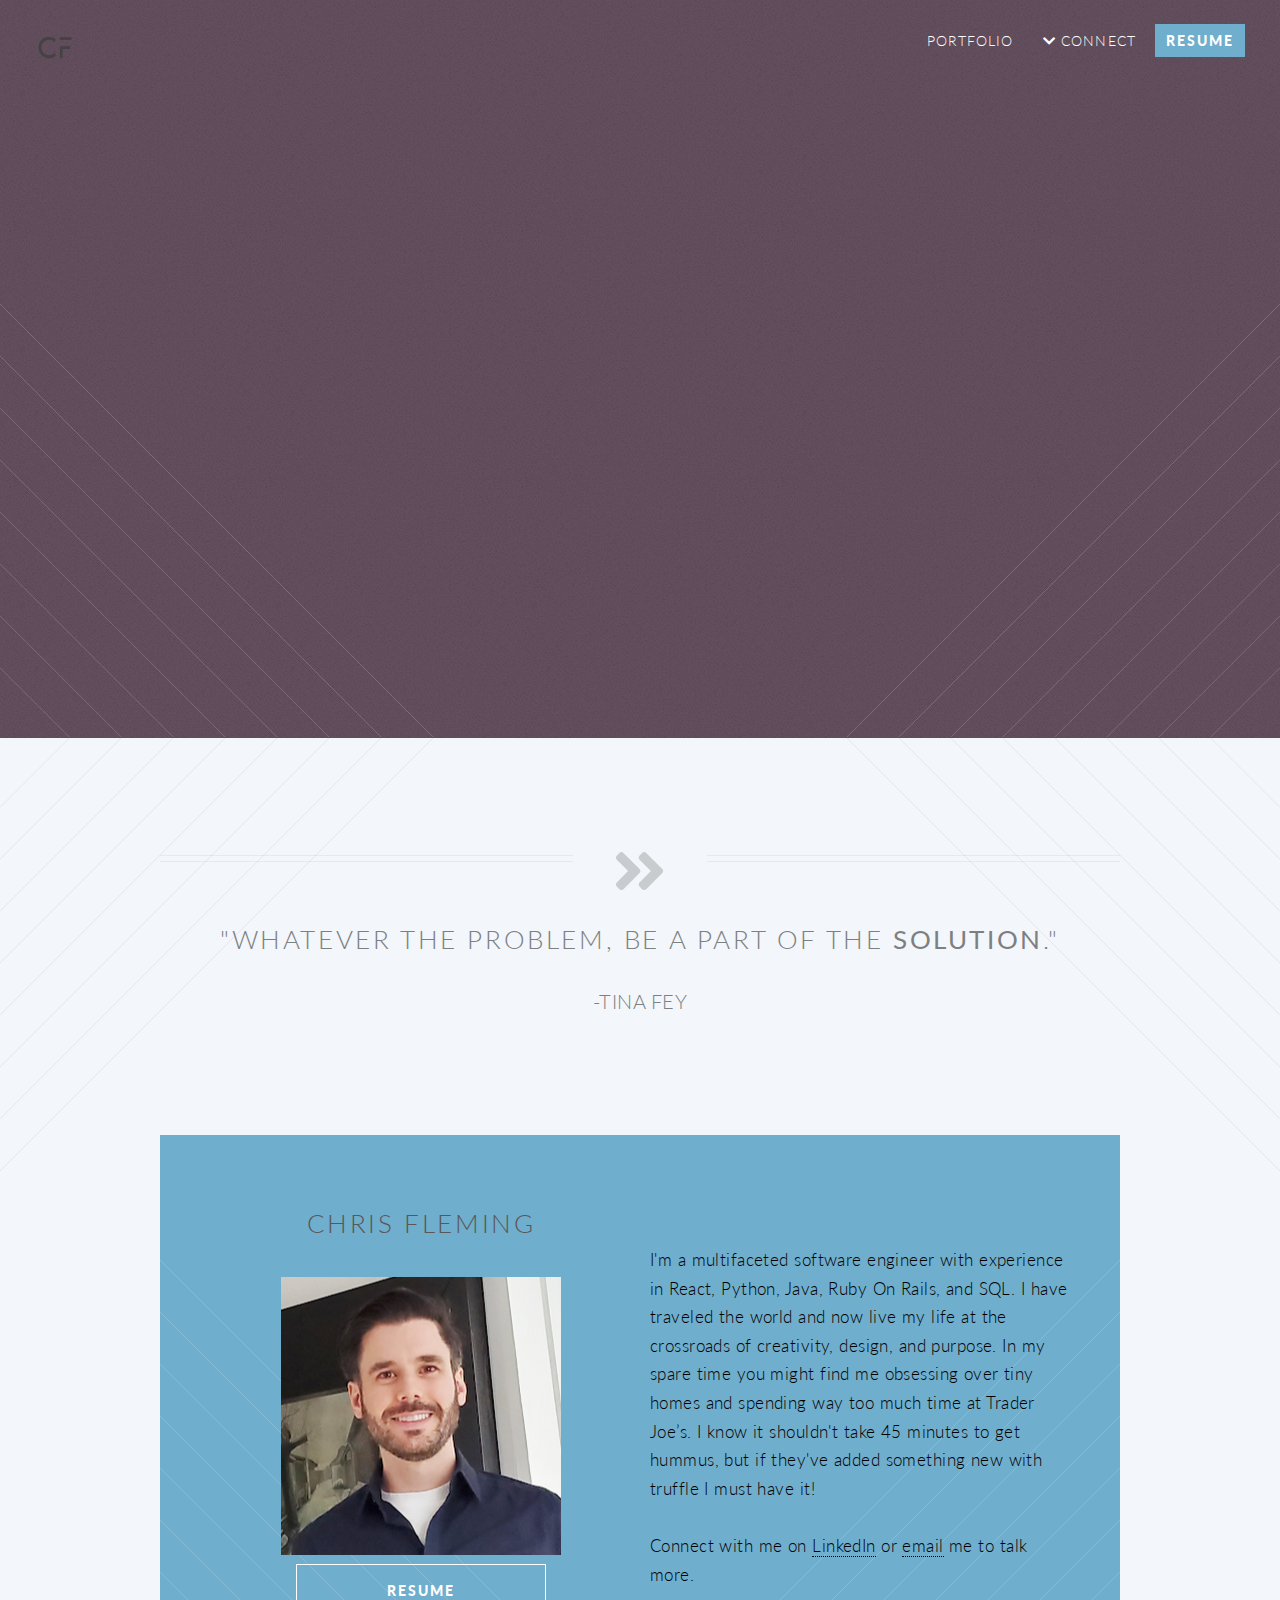
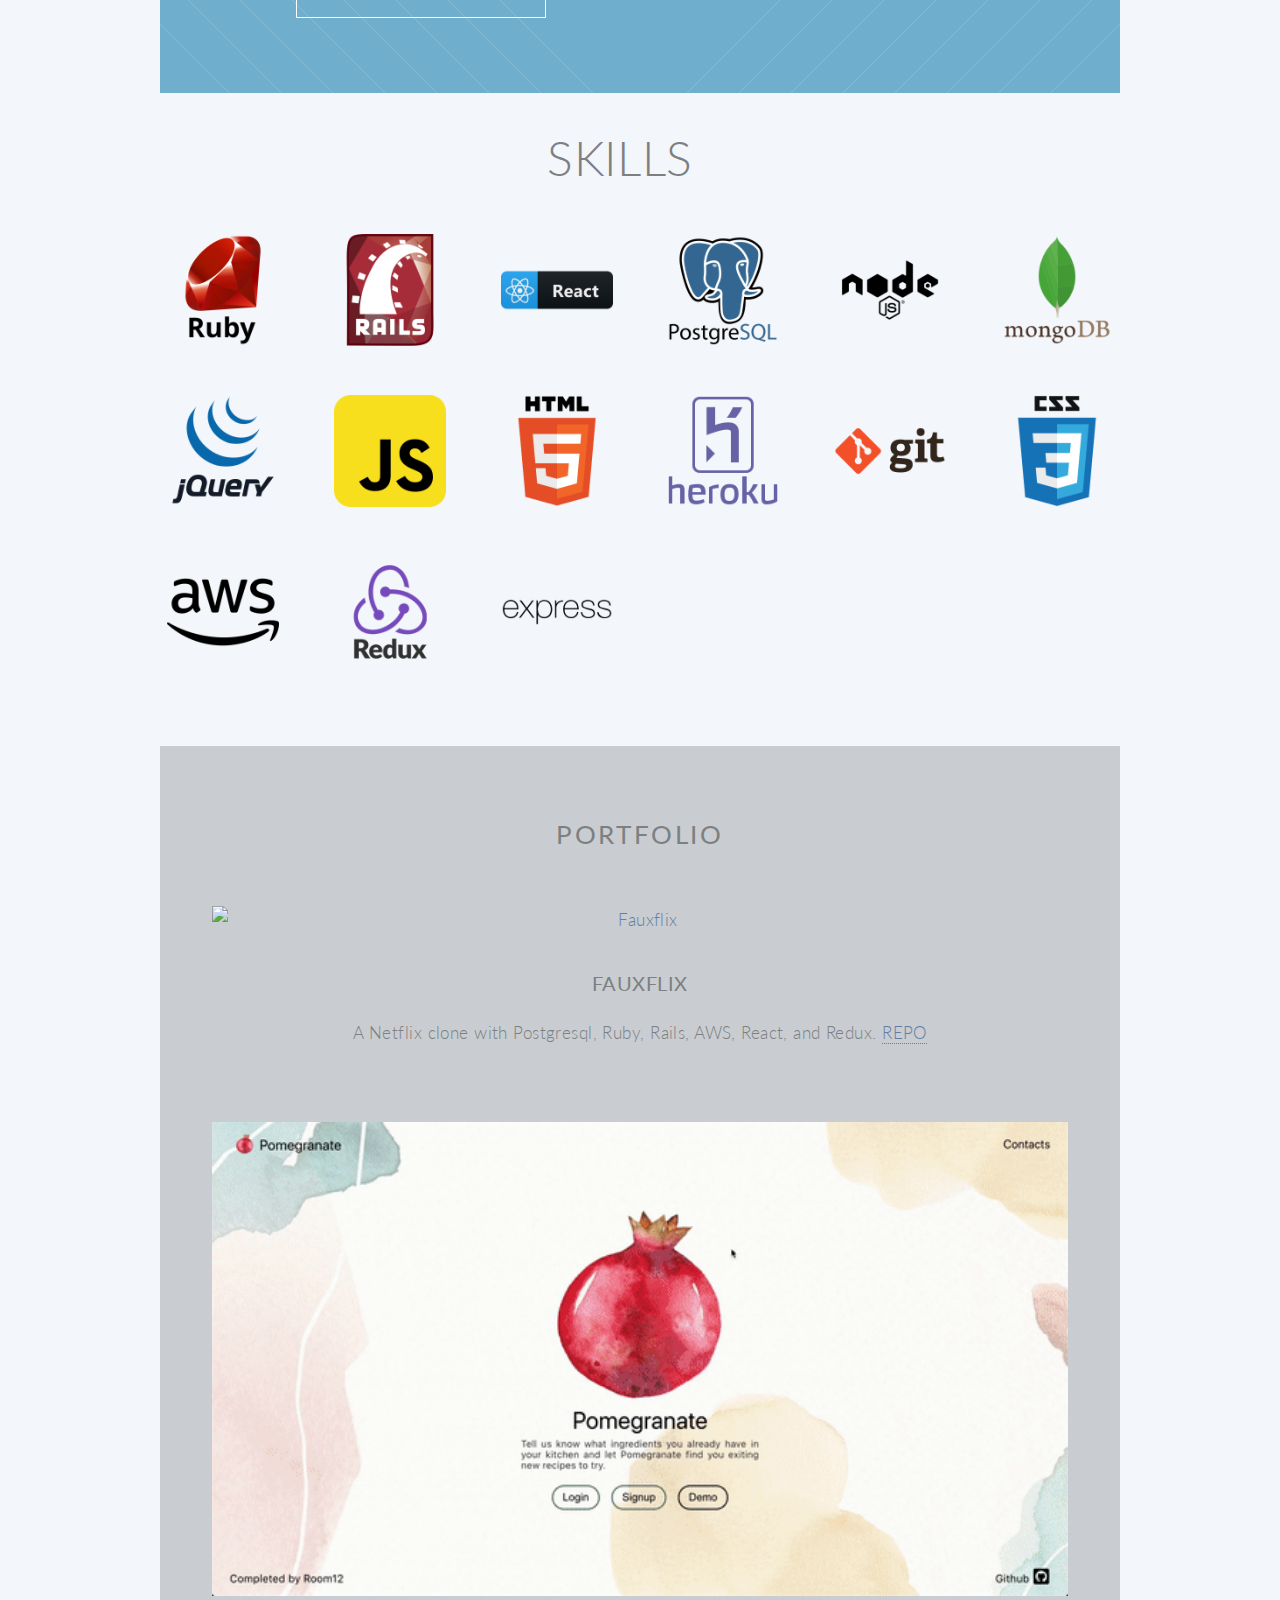
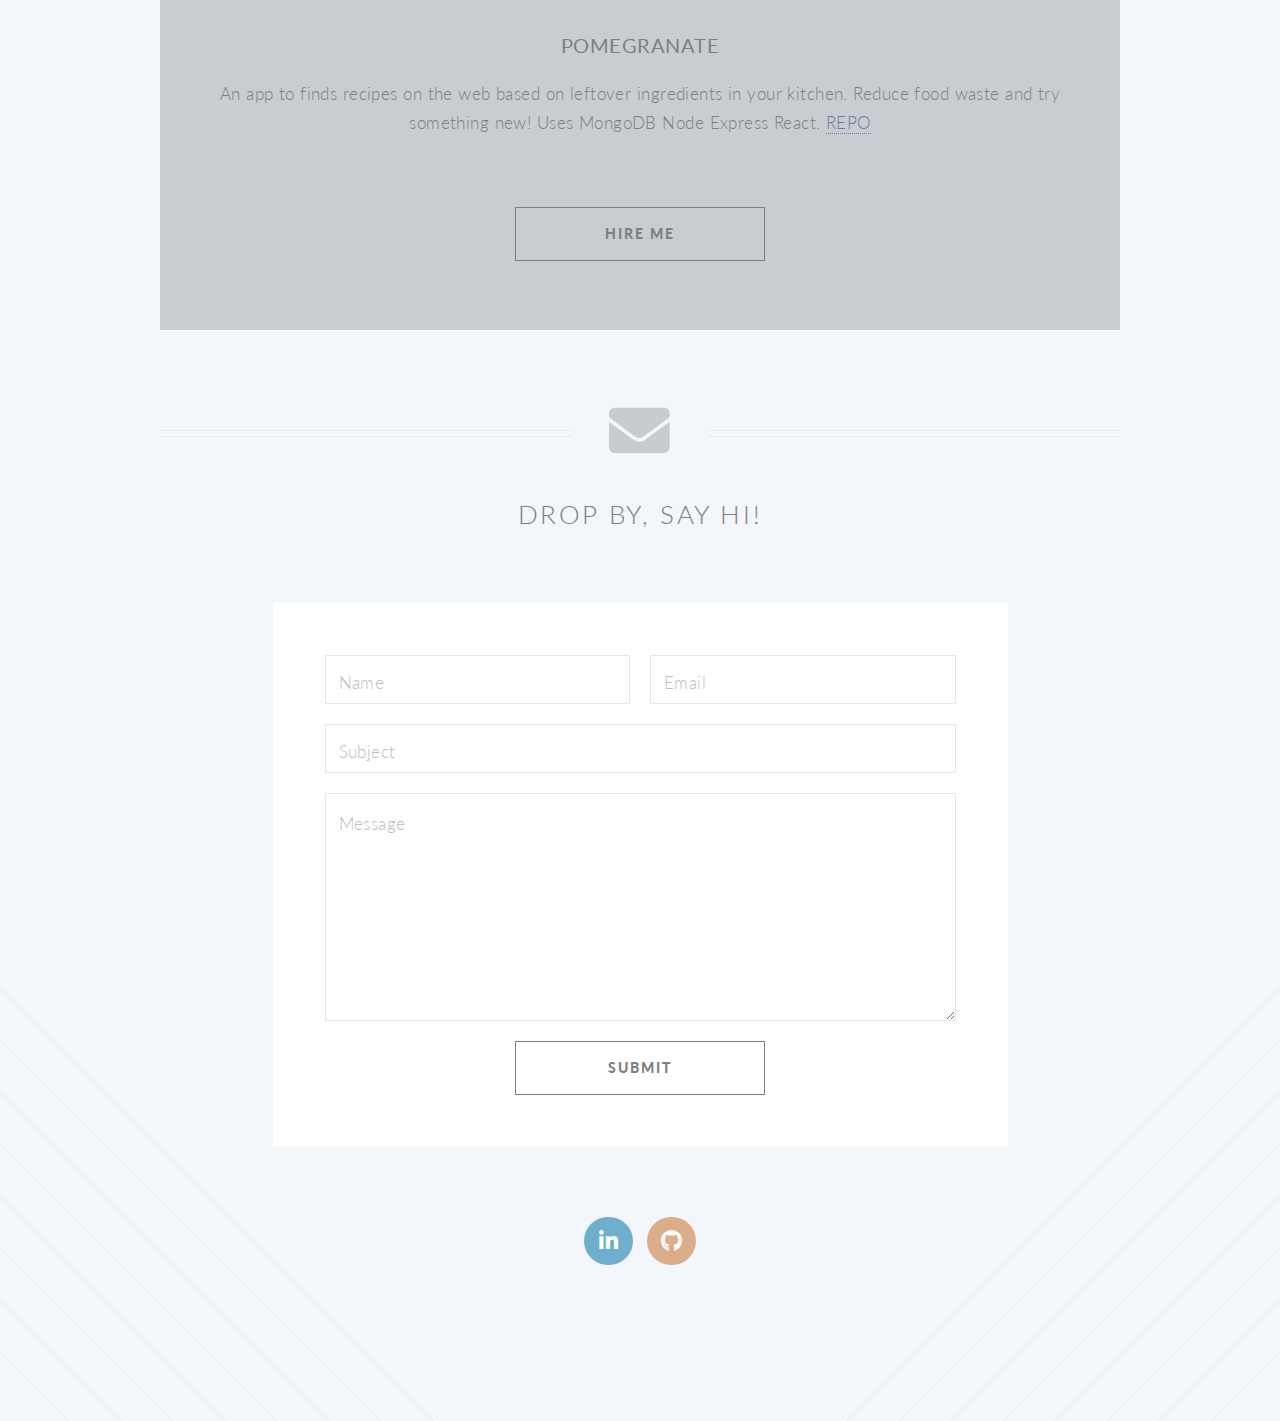
==== commit 45502696: "remove angellist link" ====
--- a/index.html
+++ b/index.html
@@ -274,8 +274,6 @@
 								target="__"><span class="label">LinkedIn</span></a></li>
 						<li><a href="https://github.com/ChristopherCFleming" class="icon brands circle fa-github" target="__"><span
 									class="label">Github</span></a></li>
-						<li><a href="https://angel.co/u/christopher-c-fleming" class="icon brands circle fa-angellist" target="__"><span
-									class="label">AngelList</span></a></li>
 					</ul>
 				
 				</article>
